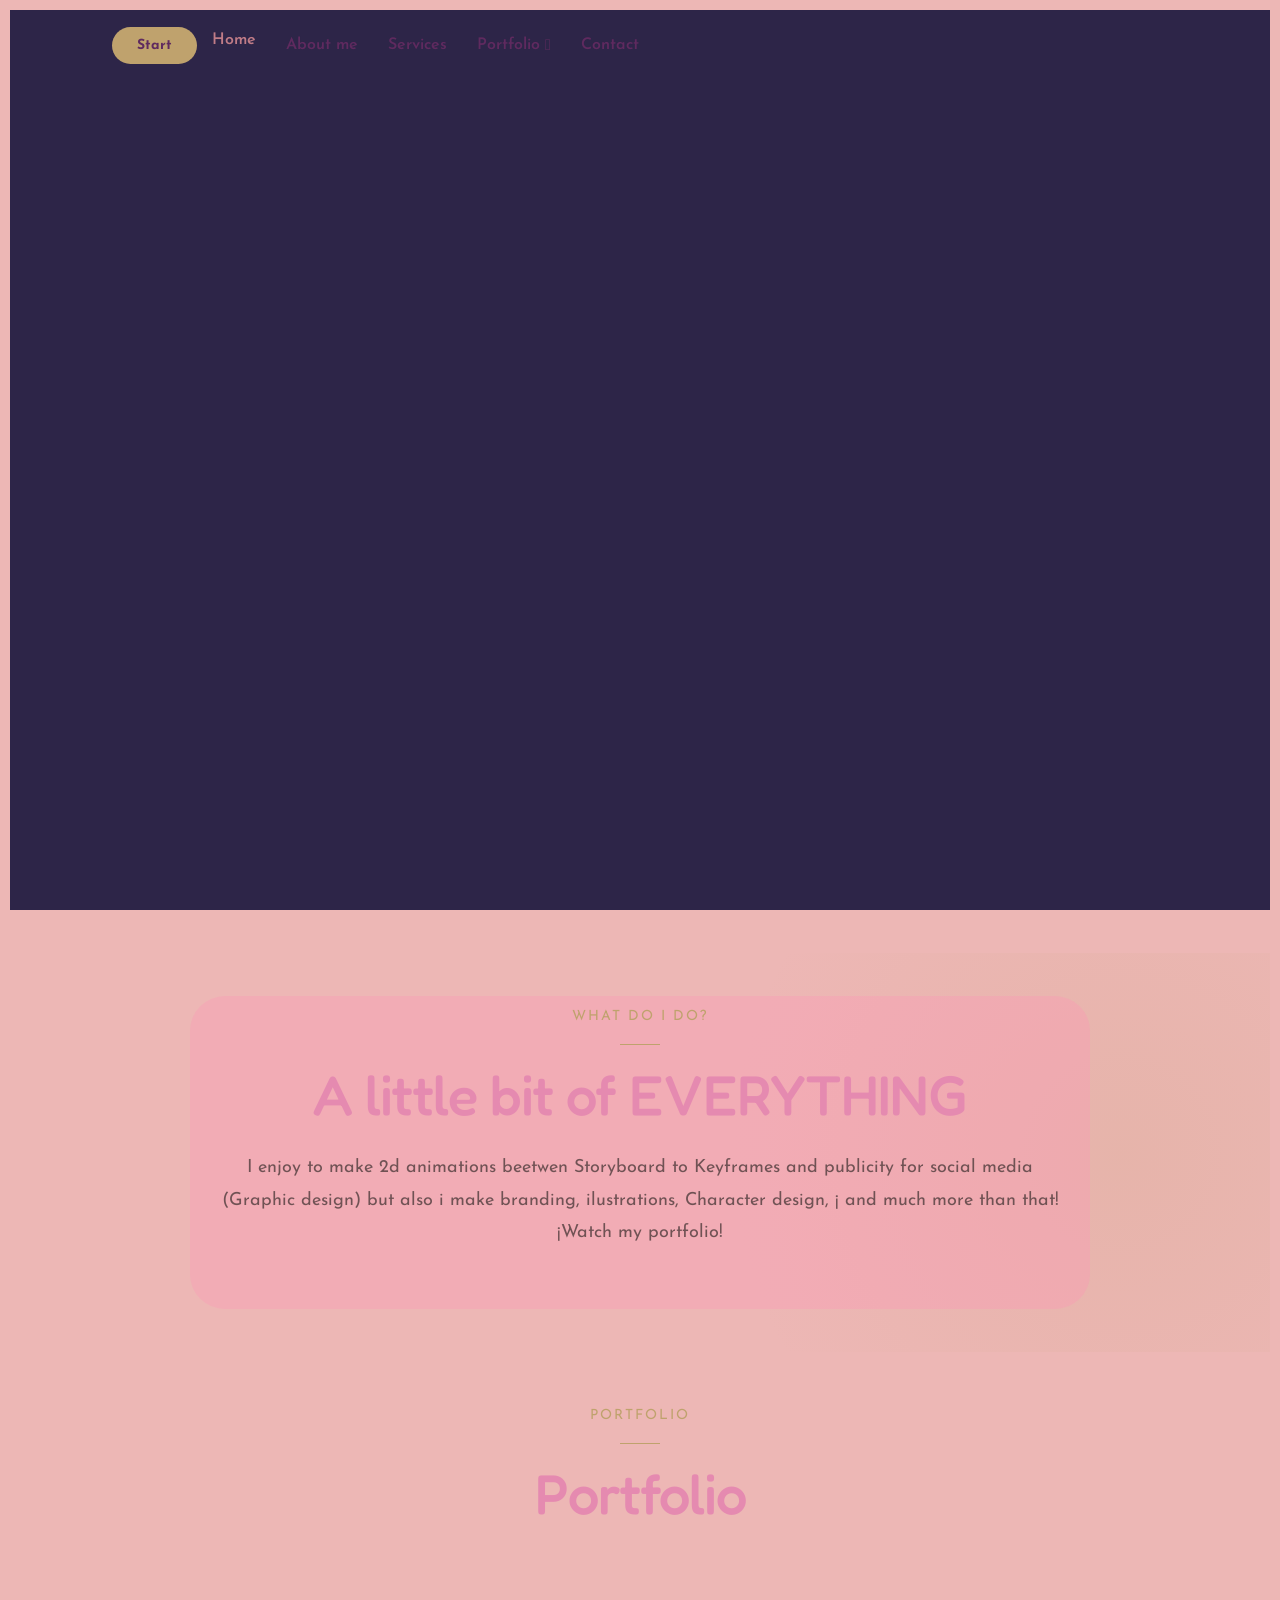
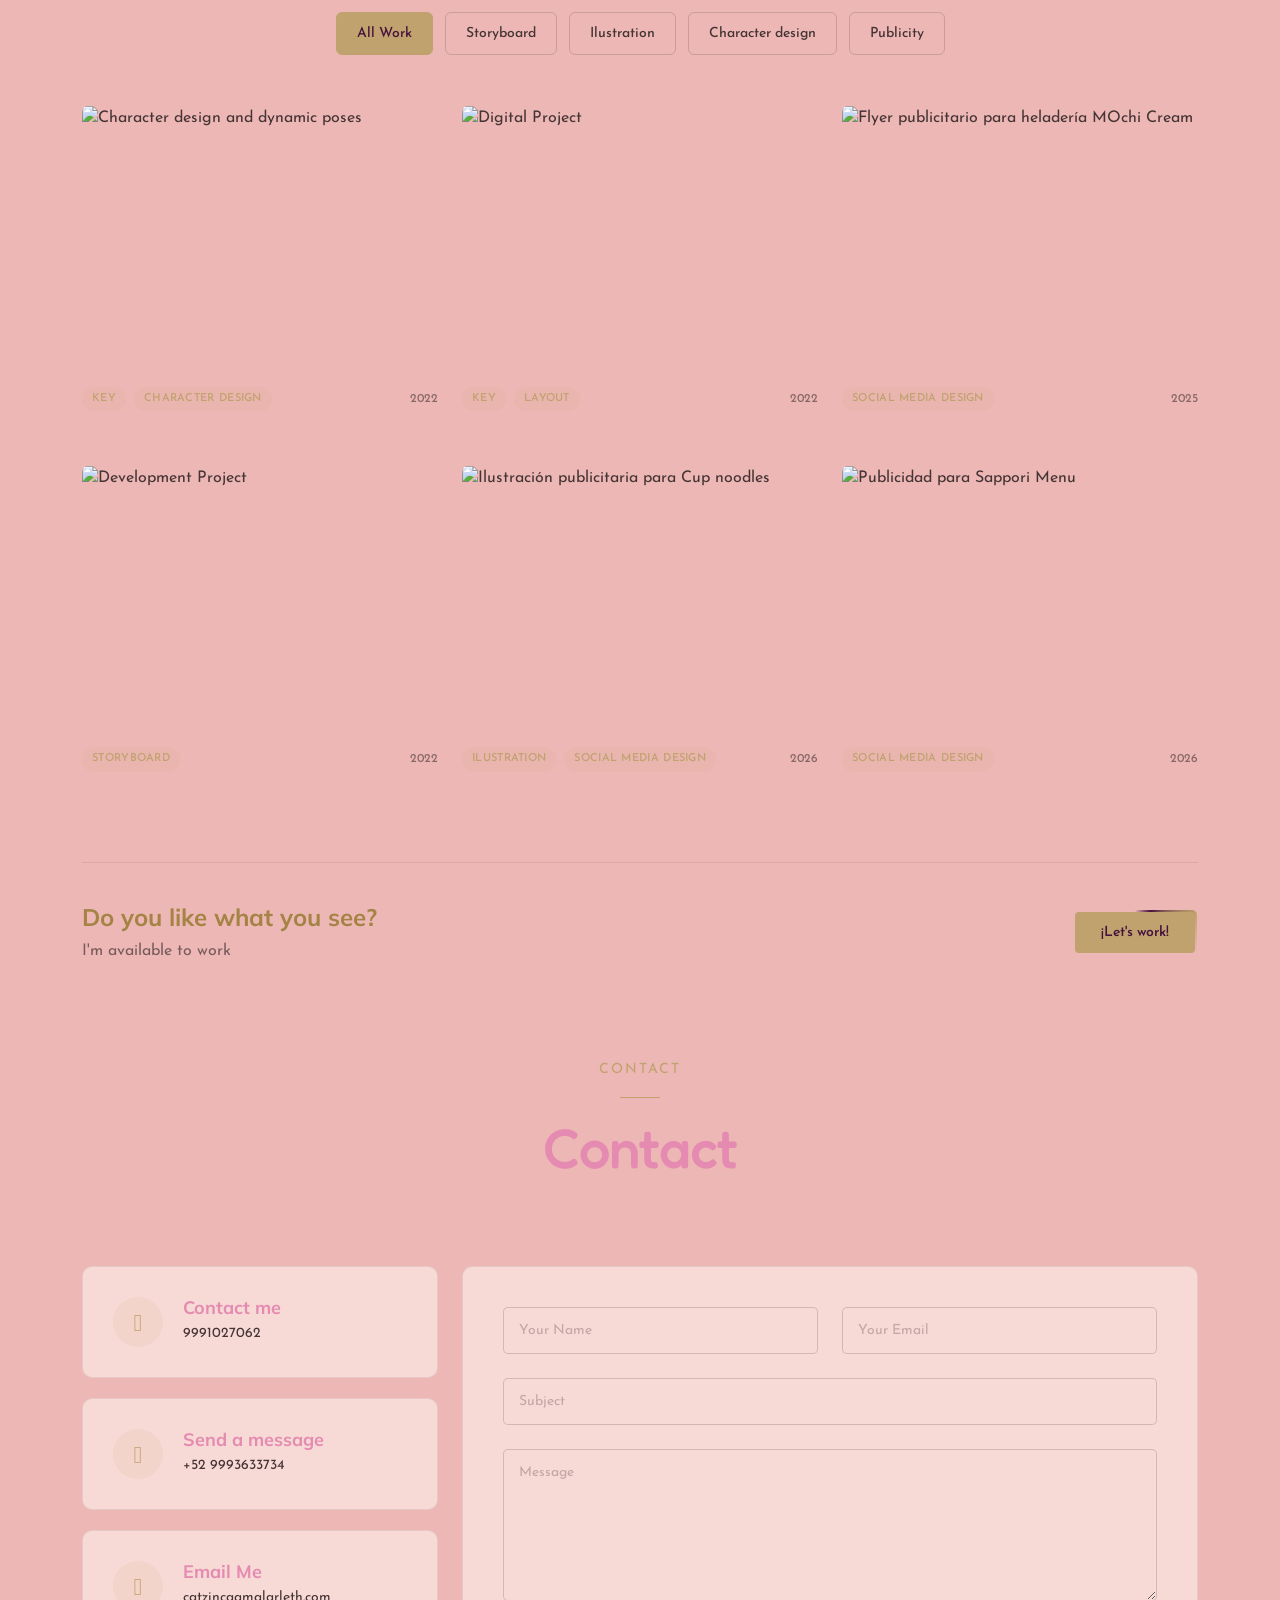
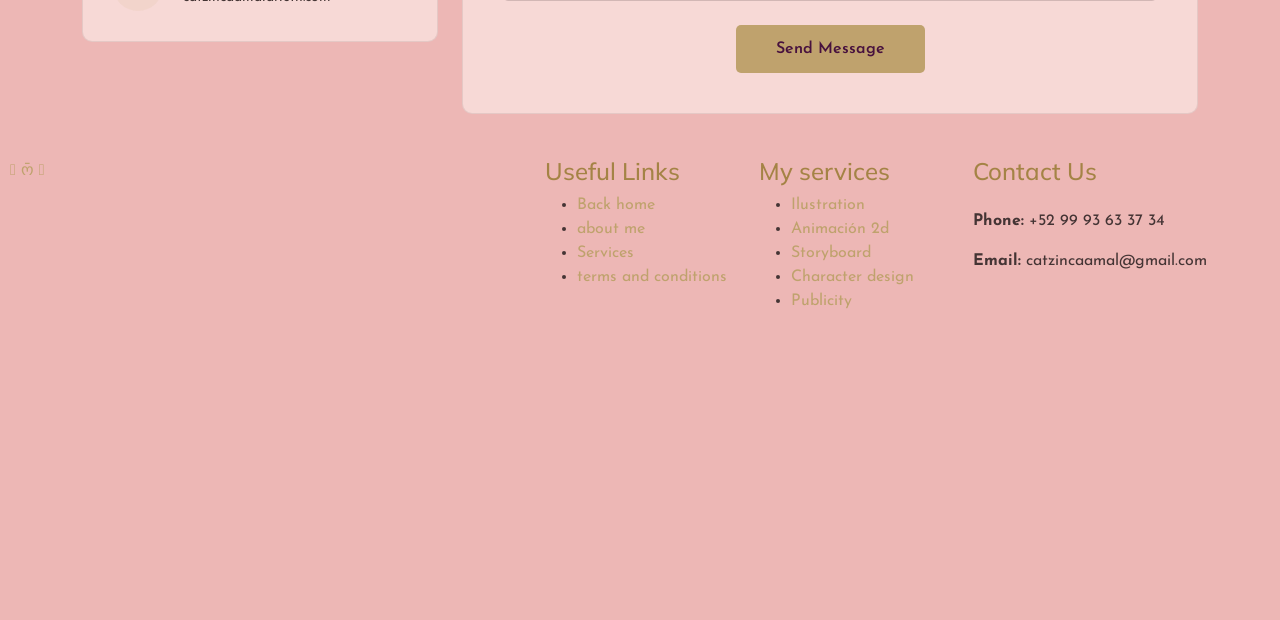
==== index.html @ 1e33623b "Second Page" ====
<!DOCTYPE html>
<html lang="en">

<head>
  <meta charset="utf-8">
  <meta content="width=device-width, initial-scale=1.0" name="viewport">
  <title>Index- Arleth Catzín Portfolio</title>
  <meta name="description" content="">
  <meta name="keywords" content="">

  <!-- Favicons -->
  <link href="assets/img/favicon.png" rel="icon">
  <link href="assets/img/apple-touch-icon.png" rel="apple-touch-icon">

  <!-- Fonts -->
  <link href="https://fonts.googleapis.com" rel="preconnect">
  <link href="https://fonts.gstatic.com" rel="preconnect" crossorigin>
  <link href="https://fonts.googleapis.com/css2?family=Roboto:ital,wght@0,100;0,300;0,400;0,500;0,700;0,900;1,100;1,300;1,400;1,500;1,700;1,900&family=Raleway:ital,wght@0,100;0,200;0,300;0,400;0,500;0,600;0,700;0,800;0,900;1,100;1,200;1,300;1,400;1,500;1,600;1,700;1,800;1,900&family=Mulish:ital,wght@0,200;0,300;0,400;0,500;0,600;0,700;0,800;0,900;1,200;1,300;1,400;1,500;1,600;1,700;1,800;1,900&display=swap" rel="stylesheet">
  
  <link rel="preconnect" href="https://fonts.googleapis.com">
  <link rel="preconnect" href="https://fonts.gstatic.com" crossorigin>
  <link href="https://fonts.googleapis.com/css2?family=Bricolage+Grotesque:opsz,wght@12..96,200..800&family=Fredoka:wght@300..700&family=Josefin+Sans:ital,wght@0,100..700;1,100..700&display=swap" rel="stylesheet">

  <link rel="preconnect" href="https://fonts.googleapis.com">
  <link rel="preconnect" href="https://fonts.gstatic.com" crossorigin>
  <link href="https://fonts.googleapis.com/css2?family=Bricolage+Grotesque:opsz,wght@12..96,200..800&family=Fredoka:wght@300..700&family=Josefin+Sans:ital,wght@0,100..700;1,100..700&display=swap" rel="stylesheet">

  <!-- Vendor CSS Files -->
  <link href="assets/vendor/bootstrap/css/bootstrap.min.css" rel="stylesheet">
  <link href="assets/vendor/bootstrap-icons/bootstrap-icons.css" rel="stylesheet">
  <link href="assets/vendor/aos/aos.css" rel="stylesheet">
  <link href="assets/vendor/glightbox/css/glightbox.min.css" rel="stylesheet">
  <link href="assets/vendor/swiper/swiper-bundle.min.css" rel="stylesheet">

  <!-- Main CSS File -->
  <link href="assets/css/main.css" rel="stylesheet">

</head>

<body class="index-page">

  <header id="header" class="header d-flex align-items-center fixed-top">
    <div class="container-fluid container-xl position-relative d-flex align-items-center">
      <script>
            (function () {
                const flowers = ['🌸'];
                let lastTime = 0;

                document.addEventListener('mousemove', function (e) {
                  const currentTime = Date.now();
                  
                  if (currentTime - lastTime < 40) return;
                  lastTime = currentTime;

                  const flower = document.createElement('span');
                  flower.className = 'trail-flower';

                  flower.textContent = flowers[Math.floor(Math.random() * flowers.length)];

                  flower.style.left = e.clientX + 'px';
                  flower.style.top = e.clientY + 'px';

                  document.body.appendChild(flower);

                  setTimeout(() => {
                    flower.remove();
                  }, 1000);
                });
              })();
            </script>

      <nav id="navmenu" class="navmenu">
        <ul>
          <li><a href="index.html" #hero class="active">Home</a></li>
          <li><a href="#about">About me</a></li>
          <li><a href="service-details.html">Services</a></li>
          <li class="dropdown"><a href="#portfolio">Portfolio <i class="bi bi-chevron-down toggle-dropdown"></i></a>
            <ul>
              <li><a href="Ilustration.html">Ilustration</a></li>
              <li><a href="publicity.html">Publicity</a></li>
              <li><a href="Animation.html">Animation</a></li>
              <li><a href="Storyboard.html">Storyboard</a></li>
              <li><a href="character design.html">Character design</a></li>
            </ul>
          </li>
          <li><a href="#contact">Contact</a></li>
        </ul>
        <i class="mobile-nav-toggle d-xl-none bi bi-list"></i>
      </nav>

      <a class="btn-getstarted" href="index.html">Start</a>

    </div>
  </header>

    <div class="background-color">

<!-- Hero Section con Video Local -->
<section id="hero" class="hero section dark-background">

  <div class="hero-video-container">
    <video autoplay muted playsinline class="hero-video">
      <source src="assets/vid/Logo_animado_prueba.mp4" type="video/mp4">
      Tu navegador no soporta videos HTML5.
    </video>
  </div>

</section><!-- /Hero Section -->

      <main class="main">
      
        <section class=" puntosfondo">
              <!-- About Section -->
        <section id="about" class="about section">

          <!-- Section Title -->
          <div class="caja-deco section-title" data-aos="fade-up">
            <span class="subtitle">what do i do?</span>
            <h2>A little bit of EVERYTHING</h2>
            <p>I enjoy to make 2d animations beetwen Storyboard to Keyframes and publicity for social media (Graphic design) but also i make branding, ilustrations, Character design, ¡ and much more than that!</p>
            <p>¡Watch my portfolio!</p>
          </div><!-- End Section Title -->
        
          </section><!-- /About Section -->

          <!-- Portfolio Section -->
        <section id="portfolio" class="portfolio section">

          <!-- Section Title -->
          <div class="section-title" data-aos="fade-up">
            <span class="subtitle">Portfolio</span>
            <h2>Portfolio</h2>
          </div><!-- End Section Title -->

          <div class="container" data-aos="fade-up" data-aos-delay="100">

            <div class="isotope-layout" data-default-filter="*" data-layout="masonry" data-sort="original-order">
              <ul class="portfolio-filters isotope-filters" data-aos="fade-up" data-aos-delay="200">
                <li data-filter="*" class="filter-active">All Work</li>
                <li data-filter=".filter-storyboard">Storyboard</li>
                <li data-filter=".filter-ilustracion">Ilustration</li>
                <li data-filter=".filter-character">Character design</li>
                <li data-filter=".filter-publicity">Publicity</li>
              </ul>

              <div class="row gy-4 isotope-container" data-aos="fade-up" data-aos-delay="300">
                <div class="col-lg-4 col-md-6 portfolio-item isotope-item filter-character">
                  <div class="portfolio-card">
                    <div class="portfolio-image-container">
                      <img src="assets/img/portfolio/characterDesign/Portfolio-1.png" alt="Character design and dynamic poses" class="img-fluid" loading="lazy">
                      <div class="portfolio-overlay">
                        <div class="portfolio-info">
                          <span class="project-category">Character design</span>
                        </div>
                        <div class="portfolio-actions">
                          <a href="assets/img/portfolio/characterDesign/Portfolio-1.png" class="glightbox portfolio-link">
                            <i class="bi bi-plus-lg"></i>
                          </a>
                          <a href="#" class="portfolio-details">
                            <i class="bi bi-arrow-right"></i>
                          </a>
                        </div>
                      </div>
                    </div>
                    <div class="portfolio-meta">
                      <div class="project-tags">
                        <span class="tag">Key</span>
                        <span class="tag">Character design</span>
                      </div>
                      <div class="project-year">2022</div>
                    </div>
                  </div>
                </div>

                <div class="col-lg-4 col-md-6 portfolio-item isotope-item filter-ilustracion">
                  <div class="portfolio-card">
                    <div class="portfolio-image-container">
                      <img src="assets/img/portfolio/Ilustration/portfolio-2.png" alt="Digital Project" class="Concept art amigas" loading="lazy">
                      <div class="portfolio-overlay">
                        <div class="portfolio-info">
                          <span class="project-category">Ilustration</span>
                        </div>
                        <div class="portfolio-actions">
                          <a href="assets/img/portfolio/Ilustration/portfolio-2.png" class="glightbox portfolio-link">
                            <i class="bi bi-plus-lg"></i>
                          </a>
                          <a href="#" class="portfolio-details">
                            <i class="bi bi-arrow-right"></i>
                          </a>
                        </div>
                      </div>
                    </div>
                    <div class="portfolio-meta">
                      <div class="project-tags">
                        <span class="tag">Key</span>
                        <span class="tag">Layout</span>
                      </div>
                      <div class="project-year">2022</div>
                    </div>
                  </div>
                </div>

                <div class="col-lg-4 col-md-6 portfolio-item isotope-item filter-publicity">
                  <div class="portfolio-card">
                    <div class="portfolio-image-container">
                      <img src="assets/img/portfolio/publicity/Portfolio-3.png" alt="Flyer publicitario para heladería MOchi Cream" class="img-fluid" loading="lazy">
                      <div class="portfolio-overlay">
                        <div class="portfolio-info">
                          <span class="project-category">Graphic Design</span>
                          <h4>Social media publicity</h4>
                        </div>
                        <div class="portfolio-actions">
                          <a href="assets/img/portfolio/publicity/Portfolio-3.png" class="glightbox portfolio-link">
                            <i class="bi bi-plus-lg"></i>
                          </a>
                          <a href="#" class="portfolio-details">
                            <i class="bi bi-arrow-right"></i>
                          </a>
                        </div>
                      </div>
                    </div>
                    <div class="portfolio-meta">
                      <div class="project-tags">
                        <span class="tag">Social media design</span>
                      </div>
                      <div class="project-year">2025</div>
                    </div>
                  </div>
                </div>

                <div class="col-lg-4 col-md-6 portfolio-item isotope-item filter-storyboard">
                  <div class="portfolio-card">
                    <div class="portfolio-image-container">
                      <img src="assets/img/portfolio/Storyboard/Kaizoo/portfolio-4.png" alt="Development Project" class="img-fluid" loading="lazy">
                      <div class="portfolio-overlay">
                        <div class="portfolio-info">
                          <span class="project-category">Storyboard</span>
                        </div>
                        <div class="portfolio-actions">
                          <a href="assets/img/portfolio/Storyboard/Kaizoo/portfolio-4.png" class="glightbox portfolio-link">
                            <i class="bi bi-plus-lg"></i>
                          </a>
                          <a href="#" class="portfolio-details">
                            <i class="bi bi-arrow-right"></i>
                          </a>
                        </div>

                        <div class="d-none">
                          <a href="assets/img/portfolio/Storyboard/Kaizoo/portfolio-4 (1).png" class="glightbox" data-gallery="storyboard-gallery"></a>
                          <a href="assets/img/portfolio/Storyboard/Kaizoo/portfolio-4 (2).png" class="glightbox" data-gallery="storyboard-gallery"></a>
                          <a href="assets/img/portfolio/Storyboard/Kaizoo/portfolio-4(3).png" class="glightbox" data-gallery="storyboard-gallery"></a>
                          <a href="assets/img/portfolio/Storyboard/Kaizoo/portfolio-4(5).png" class="glightbox" data-gallery="storyboard-gallery"></a>
                        </div>
                      </div>
                    </div>
                    <div class="portfolio-meta">
                      <div class="project-tags">
                        <span class="tag">Storyboard</span>
                      </div>
                      <div class="project-year">2022</div>
                    </div>
                  </div>
                </div>

                <div class="col-lg-4 col-md-6 portfolio-item isotope-item filter-publicity">
                  <div class="portfolio-card">
                    <div class="portfolio-image-container">
                      <img src="assets/img/portfolio/publicity/portfolio-5.jpg" alt="Ilustración publicitaria para Cup noodles" class="img-fluid" loading="lazy">
                      <div class="portfolio-overlay">
                        <div class="portfolio-info">
                          <span class="project-category">Graphic design and Ilustration</span>
                          <h4>Social media publicity</h4>
                        </div>
                        <div class="portfolio-actions">
                          <a href="assets/img/portfolio/publicity/portfolio-5.jpg" class="glightbox portfolio-link">
                            <i class="bi bi-plus-lg"></i>
                          </a>
                          <a href="#" class="portfolio-details">
                            <i class="bi bi-arrow-right"></i>
                          </a>
                        </div>
                      </div>
                    </div>
                    <div class="portfolio-meta">
                      <div class="project-tags">
                        <span class="tag">ilustration</span>
                        <span class="tag">social media design</span>
                      </div>
                      <div class="project-year">2026</div>
                    </div>
                  </div>
                </div>

                <div class="col-lg-4 col-md-6 portfolio-item isotope-item filter-publicity">
                  <div class="portfolio-card">
                    <div class="portfolio-image-container">
                      <img src="assets/img/portfolio/publicity/Portfolio-6.png" alt="Publicidad para Sappori Menu" class="img-fluid" loading="lazy">
                      <div class="portfolio-overlay">
                        <div class="portfolio-info">
                          <span class="project-category">Graphic design</span>
                          <h4>Publicity</h4>
                        </div>
                        <div class="portfolio-actions">
                          <a href="assets/img/portfolio/publicity/Portfolio-6.png" class="glightbox portfolio-link">
                            <i class="bi bi-plus-lg"></i>
                          </a>
                          <a href="#" class="portfolio-details">
                            <i class="bi bi-arrow-right"></i>
                          </a>
                        </div>
                      </div>
                    </div>
                    <div class="portfolio-meta">
                      <div class="project-tags">
                        <span class="tag">Social media design</span>
                      </div>
                      <div class="project-year">2026</div>
                    </div>
                  </div>
                </div>
              </div>

            </div>

            <div class="portfolio-bottom" data-aos="fade-up" data-aos-delay="400">
              <div class="row align-items-center">
                <div class="col-lg-8">
                  <h3>Do you like what you see?</h3>
                  <p>I'm available to work</p>
                </div>
                <div class="col-lg-4 text-lg-end">
                  <a href="#contact" class="btn btn-accent">¡Let's work!</a>
                </div>
              </div>
            </div>

          </div>

        </section><!-- /Portfolio Section -->
        <!-- Contact Section -->
    <div class="contact section" id="contact" >

      <!-- Section Title -->
      <div class="container section-title" data-aos="fade-up">
        <span class="subtitle">Contact</span>
        <h2>Contact</h2>
      </div><!-- End Section Title -->

      <div class="container">

        <div class="row gy-4">

          <div class="col-lg-4">
            <div class="info-item">

              <div class="icon-wrapper">
                <i class="bi bi-phone"></i>
              </div>
              <div>
                <h3>Contact me</h3>
                <p>9991027062</p>
              </div>
            </div>

            <div class="info-item">
              <div class="icon-wrapper">
                <i class="bi bi-telephone"></i>
              </div>
              <div>
                <h3>Send a message</h3>
                <p>+52 9993633734</p>
              </div>
            </div>

            <div class="info-item">
              <div class="icon-wrapper">
                <i class="bi bi-envelope"></i>
              </div>
              <div>
                <h3>Email Me</h3>
                <p>catzincaamalarleth.com</p>
              </div>
            </div>

          </div>

           <div class="col-lg-8">
            <form action="https://api.web3forms.com/submit" method="POST" class="php-email-form">
              <input type="hidden" name="access_key" value="4415b2be-2a0f-47b6-a5b7-2d053860f37e">
              <div class="row gy-4">

                <div class="col-md-6">
                  <input type="text" name="name" class="form-control" placeholder="Your Name" required="">
                </div>

                <div class="col-md-6">
                  <input type="email" class="form-control" name="email" placeholder="Your Email" required="">
                </div>

                <div class="col-md-12">
                  <input type="text" class="form-control" name="subject" placeholder="Subject" required="">
                </div>

                <div class="col-md-12">
                  <textarea class="form-control" name="message" rows="6" placeholder="Message" required=""></textarea>
                </div>

                <div class="col-md-12 text-center">
                  <div class="loading">Loading</div>
                  <div class="error-message"></div>
                  <div class="sent-message">Your message has been sent. Thank you!</div>

                  <button type="submit">Send Message</button>
                </div>

              </div>
            </form>
          </div>


        </div>

      </div>

    </div><!-- /Contact Section -->
      <!-- Footer Section -->
        <div class="row gy-4">
          <div class="col-lg-5 col-md-12 footer-about">
            <a href="https://x.com/FrikiCat1" target="_blank"><i class="bi bi-twitter-x"></i></a>
            <a href="https://www.instagram.com/nyatsure/" target="_blank"><i class="bi bi-instagram"></i></a>
            <a href="https://www.linkedin.com/in/arleth-catz%C3%ADn-3a64623a2/"><i class="bi bi-linkedin"></i></a>
          </div>

          <div class="col-lg-2 col-6 footer-links">
            <h4>Useful Links</h4>
            <ul>
              <li><a href="index.html">Back home</a></li>
              <li><a href="index.html#about">about me</a></li>
              <li><a href="service-details.html">Services</a></li>
              <li><a href="terms.html">terms and conditions</a></li>
            </ul>
          </div>

          <div class="col-lg-2 col-6 footer-links">
            <h4>My services</h4>
            <ul>
              <li><a href="Ilustration.html">Ilustration</a></li>
              <li><a href="#">Animación 2d</a></li>
              <li><a href="Storyboard.html">Storyboard</a></li>
              <li><a href="character design.html">Character design</a></li>
              <li><a href="publicity.html">Publicity</a></li>
            </ul>
          </div>

          <div class="col-lg-3 col-md-12 footer-contact text-center text-md-start">
            <h4>Contact Us</h4>
            <p class="mt-4"><strong>Phone:</strong> <span>+52 99 93 63 37 34</span></p>
            <p><strong>Email:</strong> <span>catzincaamal@gmail.com</span></p>
          </div>
        </div>
      </section>
    </div>

  </main>


  <!-- Scroll Top -->
  <a href="#" id="scroll-top" class="scroll-top d-flex align-items-center justify-content-center"><i class="bi bi-arrow-up-short"></i></a>

  <!-- Preloader -->
  <div id="preloader"></div>

  <!-- Vendor JS Files -->
  <script src="assets/vendor/bootstrap/js/bootstrap.bundle.min.js"></script>
  <script src="assets/vendor/aos/aos.js"></script>
  <script src="assets/vendor/typed.js/typed.umd.js"></script>
  <script src="assets/vendor/waypoints/noframework.waypoints.js"></script>
  <script src="assets/vendor/glightbox/js/glightbox.min.js"></script>
  <script src="assets/vendor/imagesloaded/imagesloaded.pkgd.min.js"></script>
  <script src="assets/vendor/isotope-layout/isotope.pkgd.min.js"></script>
  <script src="assets/vendor/swiper/swiper-bundle.min.js"></script>

  <!-- Main JS File -->
  <script src="assets/js/main.js"></script>

</body>

</html>
---- assets/css/main.css ----
@charset "UTF-8";

/*--------------------------------------------------------------
# Font & Color Variables
# Help: https://bootstrapmade.com/color-system/
--------------------------------------------------------------*/
/* Fonts */

@import url('https://fonts.googleapis.com/css2?family=Josefin+Sans:ital,wght@0,100..700;1,100..700&display=swap');
@import url('https://fonts.googleapis.com/css2?family=Fredoka:wght@300..700&family=Josefin+Sans:ital,wght@0,100..700;1,100..700&display=swap');
@import url('https://fonts.googleapis.com/css2?family=Josefin+Sans:ital,wght@0,100..700;1,100..700&display=swap');

:root {
  --font-family: 'Josefin Sans', sans-serif;
  --default-font:  'Fredoka', sans-serif;
  --heading-font: "Mulish",  sans-serif;
  --nav-font: "Raleway",  sans-serif;
}

/* Global Colors - The following color variables are used throughout the website. Updating them here will change the color scheme of the entire website */
:root { 
  --background-color: #edb7b5; /* Background color for the entire website, including individual sections */
  --default-color: #443434;/* Default color used for the majority of the text content across the entire website */
  --htittle-color:#a48345; /* Default color used for the majority of the tittles */
  --heading-color: #e58ab0; /* Color for headings, subheadings and title throughout the website */
  --accent-color: #bfa26d; /* Accent color that represents your brand on the website. It's used for buttons, links, and other elements that need to stand out */
  --surface-color: #f7d9d6; /* The surface color is used as a background of boxed elements within sections, such as cards, icon boxes, or other elements that require a visual separation from the global background. */
  --contrast-color: #47113e; /* Contrast color for text, ensuring readability against backgrounds of accent, heading, or default colors. */
}

/* Nav Menu Colors - The following color variables are used specifically for the navigation menu. They are separate from the global colors to allow for more customization options */
:root {
  --nav-color: #5f2a5f;  /* The default color of the main navmenu links */
  --nav-hover-color: #d4c7fd; /* Applied to main navmenu links when they are hovered over or active */
  --nav-mobile-background-color: #7788c5; /* Used as the background color for mobile navigation menu */
  --nav-dropdown-background-color: #c07c87; /* Used as the background color for dropdown items that appear when hovering over primary navigation items */
  --nav-dropdown-color: #9f5574; /* Used for navigation links of the dropdown items in the navigation menu. */
  --nav-dropdown-hover-color: #08040d; /* Similar to --nav-hover-color, this color is applied to dropdown navigation links when they are hovered over. */
}

/* Color Presets - These classes override global colors when applied to any section or element, providing reuse of the sam color scheme. */

.light-background {
  --background-color: rgba(41, 41, 41, 0.8);
  --surface-color: #484848;
}

.dark-background {
  --background-color: #2d2548;
  --default-color: #ffffff;
  --heading-color: #efc1fe;
  --surface-color: #252525;
  --contrast-color: #ffffff;
}

/* Smooth scroll */
:root {
  scroll-behavior: smooth;
}

.background-color{
  background-color: var(--background-color);
}

.background-color2{/*fondo de previsualización para imágenes*/
  background-color: #000000;
}
.puntosfondo {
  background-image: url('img/Background/Hojalibreta.png');
  background-position: auto;                    
  background-repeat: repeat;                   /* la imagen se repetirá */
  background-size: contain;                         
  height: 2900px;                                  /* ¡Indispensable para que se vea el fondo! */
}
.puntosfondo2 {
  background-image: url('img/Background/Hojalibreta.png');
  background-position: auto;                    
  background-repeat: repeat;                   /* la imagen se repetirá */
  background-size: contain;                         
  height: 1920px;                                  /* ¡Indispensable para que se vea el fondo! */
}

/*--------------------------------------------------------------
# General Styling & Shared Classes
--------------------------------------------------------------*/
body {
  color: var(--default-color);
  font-family: var(--font-family);
  margin:10px;
  background-color: var(--background-color);
}

a {
  color: var(--accent-color);
  text-decoration: none;
  transition: 0.3s;
}

a:hover {
  color: color-mix(in srgb, var(--accent-color), transparent 25%);
  text-decoration: none;
}

h1,
h2,
h3,
h4,
h5,
h6 {
  color: var(--htittle-color);
  font-family: var(--heading-font);
}

/* PHP Email Form Messages
------------------------------*/
.php-email-form .error-message {
  display: none;
  background: #df1529;
  color: #ffffff;
  text-align: left;
  padding: 15px;
  margin-bottom: 24px;
  font-weight: 600;
}

.php-email-form .sent-message {
  display: none;
  color: #ffffff;
  background: #059652;
  text-align: center;
  padding: 15px;
  margin-bottom: 24px;
  font-weight: 600;
}

.php-email-form .loading {
  display: none;
  background: var(--surface-color);
  text-align: center;
  padding: 15px;
  margin-bottom: 24px;
}

.php-email-form .loading:before {
  content: "";
  display: inline-block;
  border-radius: 50%;
  width: 24px;
  height: 24px;
  margin: 0 10px -6px 0;
  border: 3px solid var(--accent-color);
  border-top-color: var(--surface-color);
  animation: php-email-form-loading 1s linear infinite;
}

@keyframes php-email-form-loading {
  0% {
    transform: rotate(0deg);
  }

  100% {
    transform: rotate(360deg);
  }
}

/*caja*/
.caja-deco {
background-color: #ff8eb449;
margin: 0px auto;
overflow: hidden;
padding: 0 20px;
width: fit-content;
height: fit-content;
max-width: 900px;
border-radius: 35px 35px 35px 35px;
 /* Configuración para centrado de texto*/
  align-items: center; 
  
  justify-content: center; 
  
  padding: 0 20px; 
  position:center;
}

.caja-deco2 {
background-color: #ff8eb449;
overflow: hidden;
padding: 0 20px;
width: fit-content;
height: fit-content;
max-width: 900px;
border-radius: 35px 35px 35px 35px;
 /* Configuración para centrado de texto*/
  align-items: center; 
  
  justify-content: center; 
  
  padding: 0 20px; 
  position:center;
}

.trail-flower {
  position: fixed;
  pointer-events: none;
  font-size: 18px;
  z-index: 99999;       
  user-select: none;
  animation: fadeAndRise 1s ease-out forwards; 
}

/* Animación */
@keyframes fadeAndRise {
  0% {
    opacity: 1;
    transform: translate(-50%, -50%) scale(1) rotate(0deg);
  }
  100% {
    opacity: 0;
    transform: translate(-50%, -80%) scale(0.4) rotate(45deg);
  }
}

/*--------------------------------------------------------------
# Global Header
--------------------------------------------------------------*/
.header {
  --heading-color: #ffffff;
  color: var(--default-color);/*texto página*/
  background-color: var(--background-color);/*na menu color*/
  padding: 15px 0;
  transition: all 0.5s;
  z-index: 997;
}

.header .logo {
  line-height: 1;
}

.header .logo img {
  max-height: 36px;
  margin-right: 8px;
}

.header .logo h1 {
  font-size: 30px;
  margin: 0;
  font-weight: 400;
  color: var(--heading-color);
}

@media (max-width: 1920px) {
  .header .logo {
    order: 1;
  }

  .header .btn-getstarted {
    order: 2;
    margin: 0 15px 0 0;
    padding: 6px 15px;
  }

  .header .btn-getstarted,
  .header .btn-getstarted:focus {
    color: var(--nav-color);
    background: var(--accent-color);
    font-size: 14px;
    font-weight: bold;
    padding: 8px 25px;
    margin: 0 0 0 30px;
    border-radius: 50px;
    transition: 0.3s;
  }

  .header .btn-getstarted:hover,
  .header .btn-getstarted:focus:hover {
    color: var(--nav-dropdown-background-color);
    text-shadow: 0 0 10px rgb(248, 254, 226), 0 0 20px rgb(253, 255, 220), 0 0 30px rgb(249, 255, 229);
    z-index: 7; /* Ensure it stays above the rain effect */
    background: color-mix(in srgb, var(--nav-hover-color), transparent 55%);
    transform: translateY(-5px);
    box-shadow: 0 15px 35px rgba(0, 140, 255, 0.3);
  }

  .header .navmenu {
    order: 3;
  }

  .headerpages {
  --heading-color: #ffffff;
  color: var(--default-color);
  background-color: var(--surface-color);/*# Nav menu color*/
  padding: 15px 0;
  transition: all 0.5s;
  z-index: 997;
  }
  .headerpages .btn-getstarted,
  .headerpages .btn-getstarted:focus {
    color: var(--nav-color);
    background: var(--accent-color);
    font-size: 14px;
    font-weight: bold;
    padding: 8px 25px;
    margin: 0 0 0 30px;
    border-radius: 50px;
    transition: 0.3s;
  }

  .headerpages .btn-getstarted:hover,
  .headerpages .btn-getstarted:focus:hover {
    color: var(--contrast-color);
    text-shadow: 0 0 10px rgb(248, 254, 226), 0 0 20px rgb(253, 255, 220), 0 0 30px rgb(249, 255, 229);
    background: color-mix(in srgb, var(--nav-hover-color), transparent 55%);
    transform: translateY(-5px);
    box-shadow: 0 15px 35px rgba(0, 140, 255, 0.3)
  }

  .headerpages .btn-getstarted {
    order: 2;
    margin: 0 15px 0 0;
    padding: 6px 15px;
  }

  .headerpages .navmenu {
    order: 3;
  }
}

.scrolled .header {
  box-shadow: 0 15px 35px rgba(175, 146, 157, 0.3)
}

/* Global Header on Scroll
------------------------------*/
.scrolled .header {
  --background-color: rgba(20, 20, 20, 0.8);
}

/* Index Page Header
------------------------------*/
.index-page .header {
  --background-color: rgba(255, 255, 255, 0);
}

/* Index Page Header on Scroll
------------------------------*/
.index-page.scrolled .header {
  --background-color: rgba(247, 217, 214, 0.8);
}



/* Define la transparencia/color para headerpages al hacer scroll */
.portfolio-details-page.scrolled .headerpages,
.service-details-page.scrolled .headerpages,
.scrolled .headerpages {
  --background-color: rgba(247, 217, 214, 0.8); /* Cambia este valor al RGBA con transparencia*/
}

/*--------------------------------------------------------------
# Navigation Menu
--------------------------------------------------------------*/
/* Navmenu - Desktop */
@media (min-width: 1200px) {
  .navmenu {
    padding: 0;
  }

  .navmenu ul {
    margin: 0;
    padding: 0;
    display: flex;
    list-style: none;
    align-items: center;
  }

  .navmenu li {
    position: relative;
  }

  /*contenedor de opciones en el menú del navegador*/
  .navmenu a,
  .navmenu a:focus {
    color: var(--nav-color);
    padding: 18px 15px;
    font-size: 16px;
    font-family: var(--font-family);
    font-weight: 600;
    display: flex;
    align-items: center;
    justify-content: space-between;
    white-space: nowrap;
    transition: 0.3s;
  }

  .navmenu a i,
  .navmenu a:focus i {
    font-size: 16px;
    line-height: 0;
    margin-left: 5px;
    transition: 0.3s;
  }

  .navmenu li:last-child a {
    padding-right: 0;
  }

  /*Animación de sección en el navegador*/
  .navmenu li:hover>a,
  .navmenu .active,
  .navmenu .active:focus {
    color: var(--nav-dropdown-background-color);
    transform: translateY(-5px);
  }

  .navmenu .dropdown ul {
    margin: 0;
    padding: 10px 0;
    background: #e58ab08e;
    display: block;
    position: absolute;
    visibility: hidden;
    left: 14px;
    top: 130%;
    opacity: 0;
    transition: 0.3s;
    border-radius: 4px;
    z-index: 99;
    box-shadow: 0px 0px 30px rgba(199, 60, 60, 0.818);
  }

  .navmenu .dropdown ul li {
    min-width: 200px;
  }

  .navmenu .dropdown ul a {
    padding: 10px 20px;
    font-size: 15px;
    text-transform: none;
    color: var(--nav-dropdown-color);
  }

  .navmenu .dropdown ul a i {
    font-size: 12px;
  }

  .navmenu .dropdown ul a:hover,
  .navmenu .dropdown ul .active:hover,
  .navmenu .dropdown ul li:hover>a {
    color: var(--nav-dropdown-hover-color);
    box-shadow: 0 15px 35px rgba(255, 174, 222, 0.799);
  }

  .navmenu .dropdown:hover>ul {
    opacity: 1;
    top: 100%;
    visibility: visible;
  }

  .navmenu .dropdown .dropdown ul {
    top: 0;
    left: -90%;
    visibility: hidden;
  }

  .navmenu .dropdown .dropdown:hover>ul {
    opacity: 1;
    top: 0;
    left: -100%;
    visibility: visible;
  }
}

/* Navmenu - Mobile */
@media (max-width: 1199px) {
  .mobile-nav-toggle {
    color: var(--nav-color);
    font-size: 28px;
    line-height: 0;
    margin-right: 10px;
    cursor: pointer;
    transition: color 0.3s;
  }

  .navmenu {
    padding: 0;
    z-index: 9997;
  }

  .navmenu ul {
    display: none;
    list-style: none;
    position: absolute;
    inset: 60px 20px 20px 20px;
    padding: 10px 0;
    margin: 0;
    border-radius: 6px;
    background-color: var(--nav-mobile-background-color);
    overflow-y: auto;
    transition: 0.3s;
    z-index: 9998;
    box-shadow: 0px 0px 30px rgba(0, 0, 0, 0.1);
  }

  .navmenu a,
  .navmenu a:focus {
    color: var(--nav-dropdown-color);
    padding: 10px 20px;
    font-family: var(--nav-font);
    font-size: 17px;
    font-weight: 500;
    display: flex;
    align-items: center;
    justify-content: space-between;
    white-space: nowrap;
    transition: 0.3s;
  }

  .navmenu a i,
  .navmenu a:focus i {
    font-size: 12px;
    line-height: 0;
    margin-left: 5px;
    width: 30px;
    height: 30px;
    display: flex;
    align-items: center;
    justify-content: center;
    border-radius: 50%;
    transition: 0.3s;
    background-color: color-mix(in srgb, var(--accent-color), transparent 90%);
  }

  .navmenu a i:hover,
  .navmenu a:focus i:hover {
    background-color: var(--accent-color);
    color: var(--contrast-color);
  }

  .navmenu a:hover,
  .navmenu .active,
  .navmenu .active:focus {
    color: var(--nav-dropdown-hover-color);
  }

  .navmenu .active i,
  .navmenu .active:focus i {
    background-color: var(--accent-color);
    color: var(--contrast-color);
    transform: rotate(180deg);
  }

  .navmenu .dropdown ul {
    position: static;
    display: none;
    z-index: 99;
    padding: 10px 0;
    margin: 10px 20px;
    background-color: var(--nav-dropdown-background-color);
    border: 1px solid color-mix(in srgb, var(--default-color), transparent 90%);
    box-shadow: none;
    transition: all 0.5s ease-in-out;
  }

  .navmenu .dropdown ul ul {
    background-color: rgba(33, 37, 41, 0.1);
  }

  .navmenu .dropdown>.dropdown-active {
    display: block;
    background-color: rgba(33, 37, 41, 0.03);
  }

  .mobile-nav-active {
    overflow: hidden;
  }

  .mobile-nav-active .mobile-nav-toggle {
    color: #fff;
    position: absolute;
    font-size: 32px;
    top: 15px;
    right: 15px;
    margin-right: 0;
    z-index: 9999;
  }

  .mobile-nav-active .navmenu {
    position: fixed;
    overflow: hidden;
    inset: 0;
    background: rgba(33, 37, 41, 0.8);
    transition: 0.3s;
  }

  .mobile-nav-active .navmenu>ul {
    display: block;
  }
}

/*--------------------------------------------------------------
# Global Footer
--------------------------------------------------------------*/
.footer {
  color: var(--default-color);
  font-size: 14px;
  padding-bottom: 50px;
  position: relative;
}

.footer .footer-top {
  padding-top: 50px;
  border-top: 1px solid color-mix(in srgb, var(--default-color), transparent 90%);
}

.footer .footer-about .logo {
  line-height: 1;
  margin-bottom: 25px;
}

.footer .footer-about .logo img {
  max-height: 40px;
  margin-right: 6px;
}

.footer .footer-about .logo span {
  color: var(--heading-color);
  font-size: 30px;
  font-weight: 700;
  letter-spacing: 1px;
  font-family: var(--heading-font);
}

.footer .footer-about p {
  font-size: 14px;
  font-family: var(--heading-font);
}

.footer .social-links a {
  display: flex;
  align-items: center;
  justify-content: center;
  width: 40px;
  height: 40px;
  border-radius: 50%;
  border: 1px solid color-mix(in srgb, var(--default-color), transparent 50%);
  font-size: 16px;
  color: color-mix(in srgb, var(--default-color), transparent 50%);
  margin-right: 10px;
  transition: 0.3s;
}

.footer .social-links a:hover {
  color: var(--accent-color);
  border-color: var(--accent-color);
}

.footer h4 {
  font-size: 16px;
  font-weight: bold;
  position: relative;
  padding-bottom: 12px;
}

.footer .footer-links {
  margin-bottom: 30px;
}

.footer .footer-links ul {
  list-style: none;
  padding: 0;
  margin: 0;
}

.footer .footer-links ul i {
  padding-right: 2px;
  font-size: 12px;
  line-height: 0;
}

.footer .footer-links ul li {
  padding: 10px 0;
  display: flex;
  align-items: center;
}

.footer .footer-links ul li:first-child {
  padding-top: 0;
}

.footer .footer-links ul a {
  color: color-mix(in srgb, var(--default-color), transparent 20%);
  display: inline-block;
  line-height: 1;
}

.footer .footer-links ul a:hover {
  color: var(--accent-color);
}

.footer .footer-contact p {
  margin-bottom: 5px;
}

.footer .copyright {
  padding-top: 25px;
  padding-bottom: 25px;
}

.footer .copyright p {
  margin-bottom: 0;
}

.footer .credits {
  margin-top: 6px;
  font-size: 13px;
}

/*--------------------------------------------------------------
# Preloader
--------------------------------------------------------------*/
#preloader {
  position: fixed;
  inset: 0;
  z-index: 999999;
  overflow: hidden;
  background: var(--background-color);
  transition: all 0.6s ease-out;
}

#preloader:before {
  content: "";
  position: fixed;
  top: calc(50% - 30px);
  left: calc(50% - 30px);
  border: 6px solid #ffffff;
  border-color: var(--accent-color) transparent var(--accent-color) transparent;
  border-radius: 50%;
  width: 60px;
  height: 60px;
  animation: animate-preloader 1.5s linear infinite;
}

@keyframes animate-preloader {
  0% {
    transform: rotate(0deg);
  }

  100% {
    transform: rotate(360deg);
  }
}

/*--------------------------------------------------------------
# Scroll Top Button
--------------------------------------------------------------*/
.scroll-top {
  position: fixed;
  visibility: hidden;
  opacity: 0;
  right: 15px;
  bottom: 15px;
  z-index: 99999;
  background-color: var(--accent-color);
  width: 40px;
  height: 40px;
  border-radius: 4px;
  transition: all 0.4s;
}

.scroll-top i {
  font-size: 24px;
  color: var(--contrast-color);
  line-height: 0;
}

.scroll-top:hover {
  background-color: color-mix(in srgb, var(--accent-color), transparent 20%);
  color: var(--contrast-color);
}

.scroll-top.active {
  visibility: visible;
  opacity: 1;
}

/*--------------------------------------------------------------
# Disable aos animation delay on mobile devices
--------------------------------------------------------------*/
@media screen and (max-width: 768px) {
  [data-aos-delay] {
    transition-delay: 0 !important;
  }
}

/*--------------------------------------------------------------
# Global Page Titles & Breadcrumbs
--------------------------------------------------------------*/
.page-title {
  color: var(--default-color);
  background-color: var(--background-color);
  padding: 20px 0;
  position: relative;
}

.page-title h1 {
  font-size: 28px;
  font-weight: 700;
  margin: 0;
}

.page-title .breadcrumbs ol {
  display: flex;
  flex-wrap: wrap;
  list-style: none;
  padding: 0 0 10px 0;
  margin: 0;
  font-size: 14px;
  font-weight: 400;
}

.page-title .breadcrumbs ol li+li {
  padding-left: 10px;
}

.page-title .breadcrumbs ol li+li::before {
  content: "/";
  display: inline-block;
  padding-right: 10px;
  color: color-mix(in srgb, var(--default-color), transparent 70%);
}

/*--------------------------------------------------------------
# Global Sections
--------------------------------------------------------------*/
/*configuraciones de fondo*/
section,
.section {
  color: var(--default-color);
  padding: 43px 0;
  scroll-margin-top: 90px;
  overflow: clip;
}

@media (max-width: 1199px) {

  section,
  .section {
    scroll-margin-top: 66px;
  }
}

/*--------------------------------------------------------------
# Global Section Titles
--------------------------------------------------------------*/
.section-title {
  text-align: center;
  padding-bottom: 60px;
  position: relative;
}

.section-title h2 {
  font-family: var(--default-font);
  font-size: 3.5rem;
  font-weight: 600rem;
  line-height: 1.2;
  color: var(--heading-color);
  margin-bottom: 1.5rem;
  letter-spacing: -1px;
}

@media (max-width: 768px) {
  .section-title h2 {
    font-size: 2.5rem;
  }
}

.section-title .subtitle {
  font-family: var(--default-color);
  display: inline-block;
  font-size: 0.875rem;
  font-weight: 400;
  color: var(--accent-color);
  text-transform: uppercase;
  letter-spacing: 2px;
  margin-bottom: 1.5rem;
  padding:10px;
  position: relative;
}

.section-title .subtitle::after {
  content: "";
  position: absolute;
  bottom: -8px;
  left: 50%;
  transform: translateX(-50%);
  width: 40px;
  height: 1px;
  background: var(--accent-color);
}

.section-title p {
  font-size: 1.125rem;
  line-height: 1.8;
  color: color-mix(in srgb, var(--default-color), transparent 25%);
  max-width: 900px;
  margin: 0 auto;
  text-wrap: balance;
}

/*--------------------------------------------------------------
# Hero Section
--------------------------------------------------------------*/
.hero {
  padding-top: 80px;
  min-height: 100vh;
  position: relative;
  display: flex;
  align-items: center;
  justify-content: center;
  overflow: hidden;
  padding-bottom: 80px;
}

.hero img {
  position: absolute;
  inset: 0;
  display: block;
  width: 100%;
  height: 100%;
  object-fit: cover;
  z-index: 1;
}

.hero:before {
  content: "";
  position: absolute;
  inset: 0;
  z-index: 2;
  border-radius: 0;
}

.hero .container {
  position: relative;
  z-index: 3;
}

.hero h2 {
  margin: 0;
  font-size: 48px;
  font-weight: 700;
}

.hero p {
  margin: 10px 0 0 0;
  font-size: 24px;
  color: color-mix(in srgb, var(--default-color), transparent 20%);
}

.hero p span {
  color: var(--accent-color);
  letter-spacing: 1px;
  border-bottom: 2px solid var(--accent-color);
}

.hero .social-links {
  margin-top: 30px;
  display: flex;
  justify-content: center;
  gap: 15px;
}

.hero .social-links a {
  display: flex;
  align-items: center;
  justify-content: center;
  width: 50px;
  height: 50px;
  border-radius: 50%;
  background: color-mix(in srgb, var(--default-color), transparent 92%);
  color: var(--default-color);
  font-size: 20px;
  transition: 0.3s;
}

.hero .social-links a:hover {
  background: var(--accent-color);
  color: var(--contrast-color);
  transform: translateY(-3px);
}

@media (max-width: 768px) {
  .hero h2 {
    font-size: 32px;
  }

  .hero p {
    font-size: 20px;
  }
}

/*--------------------------------------------------------------
# Hero Section Video Background Extension
--------------------------------------------------------------*/
.hero-video-container {
  position: absolute;
  inset: 0;
  width: 100%;
  height: 100%;
  z-index: 1;
  overflow: hidden;
  pointer-events: none;
}

.hero-video-container video.hero-video {
  position: absolute;
  top: 50%;
  left: 50%;
  width: 100%;
  height: 100%;
  transform: translate(-50%, -50%);
  object-fit: cover; /* Muestra el video completo sin recortar nada */
  background-color: var(--background-color); /* Usa el mismo color de fondo de tu web para rellenar los espacios si las proporciones varían */
}
/*--------------------------------------------------------------
# Hero Portfolios Section
--------------------------------------------------------------*/
.hero-portfolio {
  padding-top: 0px;
  width: 40%;  
  max-width: 800px;     /* Ocupará todo el ancho disponible */
  height: auto;
  position: center;
  display: flex;
  align-items: center;
  justify-content: center;
  overflow: hidden;
  padding-bottom: 0px;
}

.hero-portfolio img {
  position: center;
  inset: 0;
  display: block;
  width: 100%;
  height: auto;
  object-fit: contain;
  z-index: 1;
}

.hero-portfolio:before {
  content: "";
  position: absolute;
  inset: 0;
  z-index: 2;
  border-radius: 0;
}

.hero-portfolio .container {
  position: relative;
  z-index: 3;
}

.hero-portfolio h2 {
  margin: 0;
  font-size: 48px;
  font-weight: 700;
}

.hero-portfolio p {
  margin: 10px 0 0 0;
  font-size: 24px;
  color: color-mix(in srgb, var(--default-color), transparent 20%);
}

.hero-portfolio p span {
  color: var(--accent-color);
  letter-spacing: 1px;
  border-bottom: 2px solid var(--accent-color);
}

.hero-portfolio .social-links {
  margin-top: 30px;
  display: flex;
  justify-content: center;
  gap: 15px;
}

.hero-portfolio .social-links a {
  display: flex;
  align-items: center;
  justify-content: center;
  width: 50px;
  height: 50px;
  border-radius: 50%;
  background: color-mix(in srgb, var(--default-color), transparent 92%);
  color: var(--default-color);
  font-size: 20px;
  transition: 0.3s;
}

.hero-portfolio .social-links a:hover {
  background: var(--accent-color);
  color: var(--contrast-color);
  transform: translateY(-3px);
}

@media (max-width: 768px) {
  .hero-portfolio h2 {
    font-size: 32px;
  }

  .hero-portfolio p {
    font-size: 20px;
  }
}

/*--------------------------------------------------------------
# About Section
--------------------------------------------------------------*/
.about {
  overflow: hidden;
  position: relative;
}

.about::before {
  content: "";
  position: absolute;
  top: -50%;
  right: -20%;
  width: 800px;
  height: 800px;
  background: radial-gradient(circle, color-mix(in srgb, var(--accent-color), transparent 85%) 0%, transparent 70%);
  border-radius: 50%;
  z-index: 0;
  pointer-events: none;
}

.about .container {
  position: relative;
  z-index: 1;
}

.about .profile-card {
  background: var(--surface-color);
  border-radius: 24px;
  padding: 40px;
  box-shadow: 0 8px 30px rgba(0, 0, 0, 0.08);
  position: sticky;
  top: 100px;
}

.about .profile-card .profile-header {
  text-align: center;
  padding-bottom: 30px;
  border-bottom: 1px solid color-mix(in srgb, var(--default-color), transparent 90%);
}

.about .profile-card .profile-header .profile-avatar {
  width: 140px;
  height: 140px;
  margin: 0 auto 24px;
  position: relative;
  border-radius: 50%;
  padding: 6px;
  background: linear-gradient(135deg, var(--accent-color), color-mix(in srgb, var(--accent-color), #ff6b9d 50%));
}

.about .profile-card .profile-header .profile-avatar img {
  width: 100%;
  height: 100%;
  object-fit: cover;
  border-radius: 50%;
  border: 4px solid var(--surface-color);
}

.about .profile-card .profile-header .profile-avatar .status-indicator {
  position: absolute;
  bottom: 8px;
  right: 8px;
  width: 24px;
  height: 24px;
  background: #10b981;
  border: 4px solid var(--surface-color);
  border-radius: 50%;
  animation: pulse 2s infinite;
}

.about .profile-card .profile-header h3 {
  font-size: 24px;
  font-weight: 700;
  margin-bottom: 8px;
  color: var(--heading-color);
}

.about .profile-card .profile-header .role {
  display: inline-block;
  font-size: 15px;
  color: var(--accent-color);
  font-weight: 500;
  margin-bottom: 16px;
}

.about .profile-card .profile-header .rating {
  display: flex;
  align-items: center;
  justify-content: center;
  gap: 4px;
  margin-top: 12px;
}

.about .profile-card .profile-header .rating i {
  color: #fbbf24;
  font-size: 16px;
}

.about .profile-card .profile-header .rating span {
  margin-left: 8px;
  font-weight: 600;
  color: var(--default-color);
  font-size: 15px;
}

.about .profile-card .profile-stats {
  display: grid;
  grid-template-columns: repeat(3, 1fr);
  gap: 20px;
  padding: 30px 0;
  border-bottom: 1px solid color-mix(in srgb, var(--default-color), transparent 90%);
}

.about .profile-card .profile-stats .stat-item {
  text-align: center;
}

.about .profile-card .profile-stats .stat-item h4 {
  font-size: 28px;
  font-weight: 700;
  color: var(--accent-color);
  margin-bottom: 6px;
}

.about .profile-card .profile-stats .stat-item p {
  font-size: 13px;
  color: color-mix(in srgb, var(--default-color), transparent 30%);
  text-transform: uppercase;
  letter-spacing: 0.5px;
  margin: 0;
}

.about .profile-card .profile-actions {
  display: flex;
  flex-direction: column;
  gap: 12px;
  padding: 30px 0;
  border-bottom: 1px solid color-mix(in srgb, var(--default-color), transparent 90%);
}

.about .profile-card .profile-actions a {
  display: flex;
  align-items: center;
  justify-content: center;
  gap: 10px;
  padding: 14px 24px;
  border-radius: 12px;
  font-weight: 600;
  font-size: 15px;
  text-decoration: none;
  transition: all 0.3s ease;
}

.about .profile-card .profile-actions a.btn-primary {
  background: var(--accent-color);
  color: var(--contrast-color);
}

.about .profile-card .profile-actions a.btn-primary:hover {
  background: color-mix(in srgb, var(--accent-color), #000 15%);
  transform: translateY(-2px);
  box-shadow: 0 6px 20px rgba(0, 0, 0, 0.15);
}

.about .profile-card .profile-actions a.btn-secondary {
  background: color-mix(in srgb, var(--accent-color), transparent 90%);
  color: var(--accent-color);
}

.about .profile-card .profile-actions a.btn-secondary:hover {
  background: color-mix(in srgb, var(--accent-color), transparent 85%);
}

.about .profile-card .profile-actions a i {
  font-size: 18px;
}

.about .profile-card .social-connect {
  display: flex;
  justify-content: center;
  gap: 12px;
  padding-top: 30px;
}

.about .profile-card .social-connect a {
  width: 44px;
  height: 44px;
  display: flex;
  align-items: center;
  justify-content: center;
  background: color-mix(in srgb, var(--default-color), transparent 94%);
  border-radius: 12px;
  color: var(--default-color);
  font-size: 18px;
  transition: all 0.3s ease;
}

.about .profile-card .social-connect a:hover {
  background: var(--accent-color);
  color: var(--contrast-color);
  transform: translateY(-3px);
}

.about .content-wrapper .bio-section {
  margin-bottom: 50px;
}

.about .content-wrapper .bio-section .section-tag {
  display: inline-block;
  padding: 6px 16px;
  background: color-mix(in srgb, var(--accent-color), transparent 90%);
  color: var(--accent-color);
  border-radius: 20px;
  font-size: 13px;
  font-weight: 600;
  text-transform: uppercase;
  letter-spacing: 0.5px;
  margin-bottom: 16px;
}

.about .content-wrapper .bio-section h2 {
  font-size: 36px;
  font-weight: 700;
  color: var(--heading-color);
  margin-bottom: 24px;
  line-height: 1.2;
}

.about .content-wrapper .bio-section p {
  font-size: 16px;
  line-height: 1.8;
  color: var(--default-color);
  margin-bottom: 16px;
}

.about .content-wrapper .bio-section p:last-child {
  margin-bottom: 0;
}

.about .content-wrapper .details-grid {
  display: grid;
  grid-template-columns: repeat(2, 1fr);
  gap: 24px;
  margin-bottom: 50px;
}

.about .content-wrapper .details-grid .detail-item {
  display: flex;
  align-items: center;
  gap: 16px;
  padding: 24px;
  background: var(--surface-color);
  border-radius: 16px;
  border: 1px solid color-mix(in srgb, var(--default-color), transparent 92%);
  transition: all 0.3s ease;
}

.about .content-wrapper .details-grid .detail-item:hover {
  border-color: var(--accent-color);
  transform: translateY(-3px);
  box-shadow: 0 8px 24px rgba(0, 0, 0, 0.08);
}

.about .content-wrapper .details-grid .detail-item i {
  font-size: 28px;
  color: var(--accent-color);
  flex-shrink: 0;
}

.about .content-wrapper .details-grid .detail-item .detail-content span {
  display: block;
  font-size: 13px;
  color: color-mix(in srgb, var(--default-color), transparent 40%);
  text-transform: uppercase;
  letter-spacing: 0.5px;
  margin-bottom: 4px;
}

.about .content-wrapper .details-grid .detail-item .detail-content strong {
  display: block;
  font-size: 16px;
  color: var(--heading-color);
  font-weight: 600;
}

.about .content-wrapper .skills-showcase .section-tag {
  display: inline-block;
  padding: 6px 16px;
  background: color-mix(in srgb, var(--accent-color), transparent 90%);
  color: var(--accent-color);
  border-radius: 20px;
  font-size: 13px;
  font-weight: 600;
  text-transform: uppercase;
  letter-spacing: 0.5px;
  margin-bottom: 16px;
}

.about .content-wrapper .skills-showcase h3 {
  font-size: 28px;
  font-weight: 700;
  color: var(--heading-color);
  margin-bottom: 32px;
}

.about .content-wrapper .skills-showcase .skills-list .skill-item {
  margin-bottom: 28px;
}

.about .content-wrapper .skills-showcase .skills-list .skill-item .skill-info {
  display: flex;
  justify-content: space-between;
  align-items: center;
  margin-bottom: 10px;
}

.about .content-wrapper .skills-showcase .skills-list .skill-item .skill-info .skill-name {
  font-size: 15px;
  font-weight: 600;
  color: var(--heading-color);
}

.about .content-wrapper .skills-showcase .skills-list .skill-item .skill-info .skill-percent {
  font-size: 15px;
  font-weight: 700;
  color: var(--accent-color);
}

.about .content-wrapper .skills-showcase .skills-list .skill-item .progress {
  height: 10px;
  border-radius: 10px;
  background: color-mix(in srgb, var(--default-color), transparent 94%);
  overflow: hidden;
}

.about .content-wrapper .skills-showcase .skills-list .skill-item .progress .progress-bar {
  width: 0;
  height: 100%;
  background: linear-gradient(90deg, var(--accent-color), color-mix(in srgb, var(--accent-color), #ff6b9d 50%));
  border-radius: 10px;
  transition: width 1.5s cubic-bezier(0.65, 0, 0.35, 1);
  position: relative;
}

.about .content-wrapper .skills-showcase .skills-list .skill-item .progress .progress-bar::after {
  content: "";
  position: absolute;
  top: 0;
  left: 0;
  right: 0;
  bottom: 0;
  background: linear-gradient(90deg, transparent, rgba(255, 255, 255, 0.4), transparent);
  animation: shimmer 2s infinite;
}

@keyframes pulse {

  0%,
  100% {
    opacity: 1;
  }

  50% {
    opacity: 0.6;
  }
}

@keyframes shimmer {
  0% {
    transform: translateX(-100%);
  }

  100% {
    transform: translateX(100%);
  }
}

@media (max-width: 992px) {
  .about .profile-card {
    position: static;
    margin-bottom: 40px;
  }

  .about .content-wrapper .bio-section h2 {
    font-size: 30px;
  }

  .about .content-wrapper .details-grid {
    grid-template-columns: 1fr;
  }

  .about .content-wrapper .skills-showcase h3 {
    font-size: 24px;
  }
}

@media (max-width: 576px) {
  .about .profile-card {
    padding: 30px 20px;
  }

  .about .profile-card .profile-header .profile-avatar {
    width: 120px;
    height: 120px;
  }

  .about .profile-card .profile-stats {
    grid-template-columns: repeat(3, 1fr);
    gap: 16px;
  }

  .about .profile-card .profile-stats .stat-item h4 {
    font-size: 24px;
  }

  .about .content-wrapper .bio-section h2 {
    font-size: 26px;
  }

  .about .content-wrapper .details-grid .detail-item {
    padding: 18px;
  }

  .about .content-wrapper .details-grid .detail-item i {
    font-size: 24px;
  }
}

/*--------------------------------------------------------------
# Services Section
--------------------------------------------------------------*/
.services .service-item {
  background: var(--surface-color);
  border: 2px solid color-mix(in srgb, var(--default-color), transparent 90%);
  border-radius: 16px;
  padding: 35px 25px;
  text-align: center;
  height: 100%;
  transition: all 0.3s ease;
  position: relative;
  overflow: hidden;
}

.services .service-item::before {
  content: "";
  position: absolute;
  top: 0;
  left: 0;
  width: 100%;
  height: 4px;
  background: linear-gradient(90deg, var(--accent-color), color-mix(in srgb, var(--accent-color), transparent 50%));
  transform: scaleX(0);
  transform-origin: left;
  transition: transform 0.3s ease;
}

.services .service-item:hover {
  border-color: var(--accent-color);
  transform: translateY(-5px);
  box-shadow: 0 15px 35px rgba(0, 0, 0, 0.1);
}

.services .service-item:hover::before {
  transform: scaleX(1);
}

.services .service-item:hover .icon-wrapper {
  background: var(--accent-color);
  color: var(--contrast-color);
  transform: rotate(5deg) scale(1.05);
}

.services .service-item:hover .read-more {
  color: var(--accent-color);
}

.services .service-item:hover .read-more i {
  transform: translateX(5px);
}

.services .service-item.featured {
  border-color: var(--accent-color);
  box-shadow: 0 10px 30px rgba(54, 144, 231, 0.15);
}

.services .service-item.featured::before {
  transform: scaleX(1);
}

.services .featured-tag {
  position: absolute;
  top: 15px;
  right: -30px;
  background: var(--accent-color);
  color: var(--contrast-color);
  padding: 5px 35px;
  font-size: 11px;
  font-weight: 700;
  text-transform: uppercase;
  letter-spacing: 1px;
  transform: rotate(45deg);
  box-shadow: 0 3px 10px rgba(54, 144, 231, 0.3);
}

.services .icon-wrapper {
  width: 70px;
  height: 70px;
  margin: 0 auto 20px;
  background: color-mix(in srgb, var(--accent-color), transparent 90%);
  color: var(--accent-color);
  border-radius: 12px;
  display: flex;
  align-items: center;
  justify-content: center;
  transition: all 0.3s ease;
}

.services .icon-wrapper i {
  font-size: 32px;
}

.services h4 {
  font-size: 20px;
  font-weight: 700;
  margin-bottom: 12px;
  color: var(--heading-color);
}

.services p {
  font-size: 14px;
  line-height: 1.6;
  color: color-mix(in srgb, var(--default-color), transparent 25%);
  margin-bottom: 20px;
}

.services .read-more {
  display: inline-flex;
  align-items: center;
  gap: 6px;
  color: var(--heading-color);
  font-weight: 600;
  font-size: 14px;
  text-decoration: none;
  transition: all 0.3s ease;
}

.services .read-more i {
  font-size: 14px;
  transition: transform 0.3s ease;
}

.services .cta-box {
  background: linear-gradient(135deg, var(--accent-color), color-mix(in srgb, var(--accent-color), #667eea 40%));
  border-radius: 20px;
  padding: 45px 50px;
  color: var(--contrast-color);
  position: relative;
  overflow: hidden;
}

.services .cta-box::before {
  content: "";
  position: absolute;
  top: -50%;
  right: -20%;
  width: 400px;
  height: 400px;
  background: color-mix(in srgb, var(--contrast-color), transparent 90%);
  border-radius: 50%;
  z-index: 0;
}

.services .cta-box .row {
  position: relative;
  z-index: 1;
}

.services .cta-box h3 {
  font-size: 26px;
  font-weight: 700;
  margin-bottom: 10px;
  color: var(--contrast-color);
}

.services .cta-box p {
  font-size: 15px;
  margin-bottom: 0;
  color: color-mix(in srgb, var(--contrast-color), transparent 15%);
}

.services .cta-box .cta-btn {
  display: inline-block;
  background: var(--contrast-color);
  color: var(--accent-color);
  padding: 14px 35px;
  border-radius: 50px;
  font-weight: 700;
  font-size: 15px;
  text-decoration: none;
  transition: all 0.3s ease;
  box-shadow: 0 8px 20px rgba(0, 0, 0, 0.15);
}

.services .cta-box .cta-btn:hover {
  transform: translateY(-3px);
  box-shadow: 0 12px 30px rgba(0, 0, 0, 0.25);
  color: var(--accent-color);
}

@media (max-width: 992px) {
  .services .cta-box {
    padding: 35px 30px;
  }

  .services .cta-box h3 {
    font-size: 22px;
    margin-bottom: 8px;
  }

  .services .cta-box p {
    font-size: 14px;
    margin-bottom: 20px;
  }

  .services .cta-box .cta-btn {
    margin-top: 10px;
  }
}

@media (max-width: 768px) {
  .services .service-item {
    padding: 30px 20px;
    margin-bottom: 20px;
  }

  .services .icon-wrapper {
    width: 60px;
    height: 60px;
    margin-bottom: 18px;
  }

  .services .icon-wrapper i {
    font-size: 28px;
  }

  .services h4 {
    font-size: 18px;
  }

  .services p {
    font-size: 13px;
  }

  .services .cta-box {
    padding: 30px 25px;
    text-align: center;
  }

  .services .cta-box::before {
    width: 300px;
    height: 300px;
  }
}

/*--------------------------------------------------------------
# Portfolio Section
--------------------------------------------------------------*/
.portfolio .portfolio-filters {
  display: flex;
  justify-content: center;
  flex-wrap: wrap;
  gap: 12px;
  margin-bottom: 50px;
  padding: 0;
  list-style: none;
}

@media (max-width: 768px) {
  .portfolio .portfolio-filters {
    gap: 8px;
    margin-bottom: 35px;
  }
}

.portfolio .portfolio-filters li {
  padding: 10px 20px;
  font-size: 14px;
  font-weight: 500;
  border-radius: 6px;
  cursor: pointer;
  transition: all 0.3s ease;
  background-color: transparent;
  color: var(--default-color);
  border: 1px solid color-mix(in srgb, var(--default-color), transparent 80%);
}

@media (max-width: 768px) {
  .portfolio .portfolio-filters li {
    padding: 8px 16px;
    font-size: 13px;
  }
}

.portfolio .portfolio-filters li:hover {
  color: var(--accent-color);
  border-color: var(--accent-color);
}

.portfolio .portfolio-filters li.filter-active {
  background-color: var(--accent-color);
  color: var(--contrast-color);
  border-color: var(--accent-color);
}

.portfolio .portfolio-card {
  position: relative;
  margin-bottom: 30px;
}

.portfolio .portfolio-card .portfolio-image-container {
  position: relative;
  overflow: hidden;
  border-radius: 8px;
  aspect-ratio: 4/3;
}

.portfolio .portfolio-card .portfolio-image-container img {
  width: 100%;
  height: 100%;
  object-fit: cover;
  transition: transform 0.5s ease;
}

.portfolio .portfolio-card .portfolio-image-container .portfolio-overlay {
  position: absolute;
  top: 0;
  left: 0;
  right: 0;
  bottom: 0;
  background: linear-gradient(to bottom, transparent 0%, rgba(0, 0, 0, 0.8) 100%);
  opacity: 0;
  transition: opacity 0.3s ease;
  display: flex;
  flex-direction: column;
  justify-content: space-between;
  padding: 25px;
}

.portfolio .portfolio-card .portfolio-image-container .portfolio-overlay .portfolio-info {
  align-self: flex-start;
}

.portfolio .portfolio-card .portfolio-image-container .portfolio-overlay .portfolio-info .project-category {
  display: inline-block;
  font-size: 12px;
  font-weight: 600;
  text-transform: uppercase;
  color: var(--accent-color);
  background-color: rgba(255, 255, 255, 0.9);
  padding: 4px 10px;
  border-radius: 4px;
  margin-bottom: 8px;
  letter-spacing: 0.5px;
}

.portfolio .portfolio-card .portfolio-image-container .portfolio-overlay .portfolio-info h4 {
  color: white;
  font-size: 18px;
  font-weight: 600;
  margin: 0;
  line-height: 1.3;
}

.portfolio .portfolio-card .portfolio-image-container .portfolio-overlay .portfolio-actions {
  display: flex;
  gap: 10px;
  align-self: flex-end;
}

.portfolio .portfolio-card .portfolio-image-container .portfolio-overlay .portfolio-actions a {
  width: 40px;
  height: 40px;
  background-color: rgba(255, 255, 255, 0.9);
  color: var(--accent-color);
  border-radius: 50%;
  display: flex;
  align-items: center;
  justify-content: center;
  font-size: 16px;
  transition: all 0.3s ease;
  text-decoration: none;
}

.portfolio .portfolio-card .portfolio-image-container .portfolio-overlay .portfolio-actions a:hover {
  background-color: var(--accent-color);
  color: var(--contrast-color);
  transform: scale(1.1);
}

.portfolio .portfolio-card .portfolio-meta {
  display: flex;
  justify-content: space-between;
  align-items: center;
  margin-top: 15px;
}

.portfolio .portfolio-card .portfolio-meta .project-tags {
  display: flex;
  gap: 8px;
}

.portfolio .portfolio-card .portfolio-meta .project-tags .tag {
  font-size: 11px;
  font-weight: 500;
  padding: 4px 10px;
  border-radius: 12px;
  background-color: color-mix(in srgb, var(--accent-color), transparent 90%);
  color: var(--accent-color);
  text-transform: uppercase;
  letter-spacing: 0.3px;
}

.portfolio .portfolio-card .portfolio-meta .project-year {
  font-size: 12px;
  font-weight: 500;
  color: color-mix(in srgb, var(--default-color), transparent 40%);
}

.portfolio .portfolio-card:hover .portfolio-image-container img {
  transform: scale(1.05);
}

.portfolio .portfolio-card:hover .portfolio-image-container .portfolio-overlay {
  opacity: 1;
}

.portfolio .portfolio-bottom {
  margin-top: 60px;
  padding-top: 40px;
  border-top: 1px solid color-mix(in srgb, var(--default-color), transparent 90%);
}

.portfolio .portfolio-bottom h3 {
  font-size: 24px;
  font-weight: 700;
  margin-bottom: 8px;
}

.portfolio .portfolio-bottom p {
  font-size: 16px;
  color: color-mix(in srgb, var(--default-color), transparent 30%);
  margin-bottom: 0;
}

/*portfolio secciones*/
/* ==========================================================
   ESTILOS EXCLUSIVOS PARA CARRUSEL DE SECCIONES DE PORTFOLIO
   ========================================================== */

/* Contenedor principal del carrusel en el portfolio */
.portfolio-slider-container {
  width: 100%;
  max-width: 900px;
  margin-left: auto;
  margin-right: auto;
  margin-bottom: 40px;
  
  aspect-ratio: 16 / 10;
  border-radius: 12px;
  overflow: hidden;
  box-shadow: 0 10px 30px rgba(0, 0, 0, 0.1);
  position: relative;

  display: flex;
  align-items: center;
  justify-content: center;
}


.portfolio-slider-container .swiper-slide {
  width: auto;
  height: 100%;
  align-items: center;      /* Centra verticalmente */
  justify-content: center;  /* Centra horizontalmente */
}

/* Configuración de la imagen para que llene todo el espacio */
.portfolio-slider-container img {
  max-width: 100%;   /* Evita que la imagen rebase el ancho de la caja */
  max-height: 100%;  /* Evita que rebase la altura de la caja */
  width: auto;       /* Mantiene su proporción natural horizontal */
  height: auto;      /* Mantiene su proporción natural vertical */
  object-fit: contain;
  object-position: center;
  display: block;
  margin: auto;      /* Asegura el centrado automático en cualquier navegador */
}

/* Modificación de tamaño para las flechas dentro del slider de portfolio */
.portfolio-slider-container .swiper-button-prev,
.portfolio-slider-container .swiper-button-next {
  font-size: 24px;
  transform: scale(1.4);
  color: var(--accent-color);
}

/*contenedor videos*/
.video-modal {
  display: none;
  position: fixed;
  top: 0;
  left: 0;
  width: 100%;
  height: 100%;
  background: rgba(0, 0, 0, 0.85);
  z-index: 9999;
  justify-content: center;
  align-items: center;
}


input[id^="modal-toggle-"]:checked ~ .video-modal {
  display: flex;
}

.modal-content-box {
  position: relative;
  width: 80%;
  max-width: 900px;
}

.modal-close-btn {
  position: absolute;
  top: -40px;
  right: 0;
  color: white;
  font-size: 35px;
  cursor: pointer;
  user-select: none;
}

/* ==========================================================
   BOTÓN CON BORDE ANIMADO GIRATORIO INFINITO
   ========================================================== */
.portfolio .portfolio-bottom .btn-accent {
  position: relative;
  display: inline-block;
  padding: 12px 28px;
  background-color: transparent; 
  color: var(--contrast-color);
  border-radius: 6px;
  font-weight: 600;
  font-size: 14px;
  text-decoration: none;
  overflow: hidden; 
  z-index: 1;
  transition: transform 0.3s ease, box-shadow 0.3s ease;
}

.portfolio .portfolio-bottom .btn-accent::before {
  content: '';
  position: absolute;
  top: -50%;
  left: -50%;
  width: 200%;
  height: 200%;
  background: conic-gradient(
    transparent,
    var(--contrast-color),
    var(--accent-color),
    transparent 30%
  );
  animation: rotateBorder 4s linear infinite;
  z-index: -2;
}

.portfolio .portfolio-bottom .btn-accent::after {
  content: '';
  position: absolute;
  inset: 2px; 
  background-color: var(--accent-color);
  border-radius: 4px;
  z-index: -1;
  transition: background-color 0.3s ease;
}

/* Efectos al pasar el mouse (Hover) */
.portfolio .portfolio-bottom .btn-accent:hover::after {
  background-color: color-mix(in srgb, var(--accent-color), black 10%);
}

.portfolio .portfolio-bottom .btn-accent:hover {
  transform: translateY(-2px);
  box-shadow: 0 5px 15px color-mix(in srgb, var(--accent-color), transparent 60%);
}

/* Definición de la rotación infinita */
@keyframes rotateBorder {
  0% {
    transform: rotate(0deg);
  }
  100% {
    transform: rotate(360deg);
  }
}

@media (max-width: 992px) {
  .portfolio .portfolio-bottom .col-lg-4 {
    text-align: center !important;
    margin-top: 20px;
  }
}

/*--------------------------------------------------------------
# Contact Section
--------------------------------------------------------------*/
.contact .info-item {
  background: var(--surface-color);
  padding: 30px;
  border-radius: 10px;
  border: 1px solid color-mix(in srgb, var(--default-color), transparent 90%);
  margin-bottom: 20px;
  display: flex;
  align-items: flex-start;
  transition: 0.3s;
}

.contact .info-item:hover {
  border-color: var(--accent-color);
  box-shadow: 0 5px 20px color-mix(in srgb, var(--default-color), transparent 90%);
}

.contact .info-item .icon-wrapper {
  width: 50px;
  height: 50px;
  background: color-mix(in srgb, var(--accent-color), transparent 90%);
  border-radius: 50%;
  display: flex;
  align-items: center;
  justify-content: center;
  margin-right: 20px;
  flex-shrink: 0;
  transition: 0.3s;
}

.contact .info-item .icon-wrapper i {
  color: var(--accent-color);
  font-size: 24px;
  transition: 0.3s;
}

.contact .info-item:hover .icon-wrapper {
  background: var(--accent-color);
}

.contact .info-item:hover .icon-wrapper i {
  color: var(--contrast-color);
}

.contact .info-item h3 {
  font-size: 18px;
  font-weight: 700;
  margin-bottom: 5px;
  color: var(--heading-color);
}

.contact .info-item p {
  margin: 0;
  font-size: 14px;
  color: var(--default-color);
}

.contact .php-email-form {
  background: var(--surface-color);
  padding: 40px;
  border-radius: 10px;
  border: 1px solid color-mix(in srgb, var(--default-color), transparent 90%);
}

.contact .php-email-form .form-control {
  color: var(--default-color);
  background-color: var(--surface-color);
  border: 1px solid color-mix(in srgb, var(--default-color), transparent 80%);
  padding: 12px 15px;
  font-size: 14px;
  border-radius: 5px;
  transition: 0.3s;
}

.contact .php-email-form .form-control:focus {
  border-color: var(--accent-color);
  box-shadow: 0 0 0 0.2rem color-mix(in srgb, var(--accent-color), transparent 80%);
}

.contact .php-email-form .form-control::placeholder {
  color: color-mix(in srgb, var(--default-color), transparent 70%);
}

.contact .php-email-form textarea.form-control {
  min-height: 120px;
}

.contact .php-email-form button[type=submit] {
  background: var(--accent-color);
  color: var(--contrast-color);
  border: none;
  padding: 12px 40px;
  font-size: 16px;
  font-weight: 600;
  border-radius: 5px;
  cursor: pointer;
  transition: 0.3s;
}

.contact .php-email-form button[type=submit]:hover {
  background: color-mix(in srgb, var(--accent-color), transparent 20%);
  transform: translateY(-2px);
}

@media (max-width: 768px) {
  .contact .info-item {
    padding: 20px;
  }

  .contact .info-item .icon-wrapper {
    width: 40px;
    height: 40px;
    margin-right: 15px;
  }

  .contact .info-item .icon-wrapper i {
    font-size: 20px;
  }

  .contact .info-item h3 {
    font-size: 16px;
  }

  .contact .php-email-form {
    padding: 30px 20px;
  }
}

/*--------------------------------------------------------------
# Portfolio Details Section
--------------------------------------------------------------*/
.portfolio-details .portfolio-details-slider {
  border-radius: 12px;
  overflow: hidden;
  box-shadow: 0 10px 30px rgba(0, 0, 0, 0.1);
  margin-bottom: 40px;
}

.portfolio-details .portfolio-details-slider img {
  width: 100%;
  height: auto;
  display: block;
}

.portfolio-details .swiper-wrapper {
  height: auto !important;
}

.portfolio-details .swiper-pagination {
  position: relative;
  margin-top: 20px;
  bottom: 0;
}

.portfolio-details .swiper-pagination .swiper-pagination-bullet {
  width: 12px;
  height: 12px;
  background-color: color-mix(in srgb, var(--default-color), transparent 70%);
  opacity: 1;
  transition: all 0.3s;
}

.portfolio-details .swiper-pagination .swiper-pagination-bullet-active {
  background-color: var(--accent-color);
  width: 30px;
  border-radius: 6px;
}

.portfolio-details .portfolio-content h2 {
  font-size: 32px;
  font-weight: 700;
  margin-bottom: 20px;
  color: var(--heading-color);
}

.portfolio-details .portfolio-content .meta-info {
  display: flex;
  flex-wrap: wrap;
  gap: 20px;
  margin-bottom: 30px;
  padding-bottom: 20px;
  border-bottom: 2px solid color-mix(in srgb, var(--default-color), transparent 90%);
}

.portfolio-details .portfolio-content .meta-info span {
  font-size: 14px;
  color: color-mix(in srgb, var(--default-color), transparent 30%);
  display: flex;
  align-items: center;
  gap: 8px;
}

.portfolio-details .portfolio-content .meta-info span i {
  color: var(--accent-color);
  font-size: 16px;
}

.portfolio-details .portfolio-content h3 {
  font-size: 24px;
  font-weight: 700;
  margin-top: 40px;
  margin-bottom: 20px;
  color: var(--heading-color);
}

.portfolio-details .portfolio-content p {
  margin-bottom: 20px;
  line-height: 1.8;
}

.portfolio-details .portfolio-content .highlights-box {
  background: color-mix(in srgb, var(--accent-color), transparent 95%);
  border-left: 4px solid var(--accent-color);
  padding: 30px;
  border-radius: 8px;
  margin: 30px 0;
}

.portfolio-details .portfolio-content .highlights-box h4 {
  font-size: 20px;
  font-weight: 700;
  margin-bottom: 20px;
  color: var(--heading-color);
}

.portfolio-details .portfolio-content .highlights-box ul {
  list-style: none;
  padding: 0;
  margin: 0;
}

.portfolio-details .portfolio-content .highlights-box ul li {
  padding: 10px 0;
  display: flex;
  align-items: center;
  gap: 12px;
  font-size: 15px;
}

.portfolio-details .portfolio-content .highlights-box ul li i {
  color: var(--accent-color);
  font-size: 20px;
  flex-shrink: 0;
}

.portfolio-details .portfolio-content blockquote {
  background: var(--surface-color);
  border-radius: 12px;
  padding: 40px;
  margin: 40px 0;
  box-shadow: 0 5px 20px rgba(0, 0, 0, 0.05);
  position: relative;
}

.portfolio-details .portfolio-content blockquote .quote-icon {
  position: absolute;
  top: 20px;
  left: 20px;
  font-size: 48px;
  color: color-mix(in srgb, var(--accent-color), transparent 80%);
  line-height: 1;
}

.portfolio-details .portfolio-content blockquote p {
  font-size: 18px;
  font-style: italic;
  color: var(--default-color);
  margin-bottom: 25px;
  padding-left: 40px;
  line-height: 1.8;
}

.portfolio-details .portfolio-content blockquote .author {
  display: flex;
  align-items: center;
  gap: 15px;
  padding-left: 40px;
}

.portfolio-details .portfolio-content blockquote .author img {
  width: 60px;
  height: 60px;
  border-radius: 50%;
  object-fit: cover;
  border: 3px solid color-mix(in srgb, var(--accent-color), transparent 80%);
}

.portfolio-details .portfolio-content blockquote .author .author-info h5 {
  font-size: 16px;
  font-weight: 700;
  margin-bottom: 5px;
  color: var(--heading-color);
}

.portfolio-details .portfolio-content blockquote .author .author-info span {
  font-size: 14px;
  color: color-mix(in srgb, var(--default-color), transparent 40%);
}

.portfolio-details .sidebar .info-card,
.portfolio-details .sidebar .share-card,
.portfolio-details .sidebar .tags-card {
  background: var(--surface-color);
  border-radius: 12px;
  padding: 30px;
  margin-bottom: 30px;
  box-shadow: 0 5px 20px rgba(0, 0, 0, 0.05);
}

.portfolio-details .sidebar .info-card h3,
.portfolio-details .sidebar .share-card h3,
.portfolio-details .sidebar .tags-card h3 {
  font-size: 20px;
  font-weight: 700;
  margin-bottom: 25px;
  color: var(--heading-color);
  padding-bottom: 15px;
  border-bottom: 2px solid color-mix(in srgb, var(--accent-color), transparent 80%);
}

.portfolio-details .sidebar .info-card .info-item {
  display: flex;
  justify-content: space-between;
  align-items: flex-start;
  padding: 15px 0;
  border-bottom: 1px solid color-mix(in srgb, var(--default-color), transparent 90%);
}

.portfolio-details .sidebar .info-card .info-item:last-of-type {
  border-bottom: none;
  margin-bottom: 20px;
}

.portfolio-details .sidebar .info-card .info-item .label {
  font-weight: 600;
  font-size: 14px;
  color: var(--heading-color);
  text-transform: uppercase;
  letter-spacing: 0.5px;
}

.portfolio-details .sidebar .info-card .info-item .value {
  font-size: 14px;
  color: color-mix(in srgb, var(--default-color), transparent 20%);
  text-align: right;
  max-width: 60%;
}

.portfolio-details .sidebar .info-card .btn-primary {
  display: inline-flex;
  align-items: center;
  justify-content: center;
  gap: 10px;
  width: 100%;
  padding: 14px 30px;
  background: var(--accent-color);
  color: var(--contrast-color);
  border-radius: 8px;
  font-weight: 600;
  font-size: 15px;
  transition: all 0.3s;
  text-decoration: none;
}

.portfolio-details .sidebar .info-card .btn-primary:hover {
  background: color-mix(in srgb, var(--accent-color), transparent 15%);
  transform: translateY(-2px);
  box-shadow: 0 5px 15px rgba(0, 0, 0, 0.2);
}

.portfolio-details .sidebar .share-card .social-links {
  display: flex;
  gap: 12px;
}

.portfolio-details .sidebar .share-card .social-links a {
  display: flex;
  align-items: center;
  justify-content: center;
  width: 45px;
  height: 45px;
  border-radius: 8px;
  transition: all 0.3s;
  font-size: 18px;
}

.portfolio-details .sidebar .share-card .social-links a.facebook {
  background: color-mix(in srgb, #1877f2, transparent 90%);
  color: #1877f2;
}

.portfolio-details .sidebar .share-card .social-links a.facebook:hover {
  background: #1877f2;
  color: #ffffff;
}

.portfolio-details .sidebar .share-card .social-links a.twitter {
  background: color-mix(in srgb, #1da1f2, transparent 90%);
  color: #1da1f2;
}

.portfolio-details .sidebar .share-card .social-links a.twitter:hover {
  background: #1da1f2;
  color: #ffffff;
}

.portfolio-details .sidebar .share-card .social-links a.linkedin {
  background: color-mix(in srgb, #0077b5, transparent 90%);
  color: #0077b5;
}

.portfolio-details .sidebar .share-card .social-links a.linkedin:hover {
  background: #0077b5;
  color: #ffffff;
}

.portfolio-details .sidebar .share-card .social-links a.pinterest {
  background: color-mix(in srgb, #bd081c, transparent 90%);
  color: #bd081c;
}

.portfolio-details .sidebar .share-card .social-links a.pinterest:hover {
  background: #bd081c;
  color: #ffffff;
}

.portfolio-details .sidebar .tags-card .tags {
  display: flex;
  flex-wrap: wrap;
  gap: 10px;
}

.portfolio-details .sidebar .tags-card .tags a {
  padding: 8px 16px;
  background: color-mix(in srgb, var(--default-color), transparent 95%);
  color: var(--default-color);
  border-radius: 6px;
  font-size: 13px;
  font-weight: 500;
  transition: all 0.3s;
  text-decoration: none;
}

.portfolio-details .sidebar .tags-card .tags a:hover {
  background: var(--accent-color);
  color: var(--contrast-color);
  transform: translateY(-2px);
}

@media (max-width: 991px) {
  .portfolio-details .portfolio-content h2 {
    font-size: 28px;
  }

  .portfolio-details .portfolio-content h3 {
    font-size: 22px;
  }
}

@media (max-width: 767px) {
  .portfolio-details .portfolio-content .meta-info {
    flex-direction: column;
    gap: 10px;
  }

  .portfolio-details .portfolio-content blockquote {
    padding: 30px 20px;
  }

  .portfolio-details .portfolio-content blockquote .quote-icon {
    font-size: 36px;
  }

  .portfolio-details .portfolio-content blockquote p {
    font-size: 16px;
    padding-left: 20px;
  }

  .portfolio-details .portfolio-content blockquote .author {
    padding-left: 20px;
  }

  .portfolio-details .sidebar .info-card .info-item {
    flex-direction: column;
    gap: 8px;
  }

  .portfolio-details .sidebar .info-card .info-item .value {
    max-width: 100%;
    text-align: left;
  }
}

/*--------------------------------------------------------------
# Service Details Section
--------------------------------------------------------------*/
.service-details .sticky-sidebar {
  position: sticky;
  top: 2rem;
}

@media (max-width: 992px) {
  .service-details .sticky-sidebar {
    position: static;
    margin-top: 3rem;
  }
}

.service-details .service-card {
  background: linear-gradient(135deg, var(--surface-color) 0%, color-mix(in srgb, var(--surface-color), var(--accent-color) 3%) 100%);
  border-radius: 16px;
  overflow: hidden;
  box-shadow: 0 8px 32px color-mix(in srgb, var(--default-color), transparent 92%);
  margin-bottom: 2rem;
}

.service-details .service-card .card-header {
  background-color: var(--accent-color);
  color: var(--contrast-color);
  padding: 2.5rem 2rem;
  text-align: center;
}

.service-details .service-card .card-header .service-icon {
  width: 80px;
  height: 80px;
  background-color: color-mix(in srgb, var(--contrast-color), transparent 85%);
  border-radius: 50%;
  display: flex;
  align-items: center;
  justify-content: center;
  margin: 0 auto 1.5rem;
}

.service-details .service-card .card-header .service-icon i {
  font-size: 2.5rem;
  color: var(--contrast-color);
}

.service-details .service-card .card-header h3 {
  font-size: 1.8rem;
  font-weight: 600;
  margin-bottom: 0.5rem;
  color: var(--contrast-color);
}

.service-details .service-card .card-header .service-tagline {
  font-size: 0.95rem;
  opacity: 0.9;
  margin: 0;
}

.service-details .service-card .card-body {
  padding: 2rem;
}

.service-details .service-card .card-body .price-tag {
  text-align: center;
  padding: 1.5rem;
  background-color: color-mix(in srgb, var(--accent-color), transparent 95%);
  border-radius: 12px;
  margin-bottom: 2rem;
}

.service-details .service-card .card-body .price-tag .label {
  display: block;
  font-size: 0.85rem;
  color: color-mix(in srgb, var(--default-color), transparent 40%);
  text-transform: uppercase;
  letter-spacing: 1px;
  margin-bottom: 0.5rem;
}

.service-details .service-card .card-body .price-tag .price {
  display: block;
  font-size: 2.5rem;
  font-weight: 700;
  color: var(--accent-color);
  line-height: 1;
}

.service-details .service-card .card-body .quick-info {
  list-style: none;
  padding: 0;
  margin: 0 0 2rem;
}

.service-details .service-card .card-body .quick-info li {
  display: flex;
  align-items: center;
  gap: 1rem;
  padding: 1rem 0;
  border-bottom: 1px solid color-mix(in srgb, var(--default-color), transparent 92%);
}

.service-details .service-card .card-body .quick-info li:last-child {
  border-bottom: none;
}

.service-details .service-card .card-body .quick-info li i {
  font-size: 1.25rem;
  color: var(--accent-color);
  flex-shrink: 0;
}

.service-details .service-card .card-body .quick-info li span {
  font-size: 0.95rem;
  color: var(--default-color);
}

.service-details .service-card .card-body .cta-buttons {
  display: flex;
  flex-direction: column;
  gap: 1rem;
}

.service-details .service-card .card-body .cta-buttons a {
  text-align: center;
  padding: 1rem;
  border-radius: 8px;
  font-weight: 500;
  text-decoration: none;
  transition: all 0.3s ease;
}

.service-details .service-card .card-body .cta-buttons a.btn-primary {
  background-color: var(--accent-color);
  color: var(--contrast-color);
  box-shadow: 0 4px 12px color-mix(in srgb, var(--accent-color), transparent 60%);
}

.service-details .service-card .card-body .cta-buttons a.btn-primary:hover {
  background-color: color-mix(in srgb, var(--accent-color), black 15%);
  transform: translateY(-2px);
  box-shadow: 0 6px 20px color-mix(in srgb, var(--accent-color), transparent 50%);
}

.service-details .service-card .card-body .cta-buttons a.btn-secondary {
  background-color: transparent;
  color: var(--accent-color);
  border: 2px solid var(--accent-color);
}

.service-details .service-card .card-body .cta-buttons a.btn-secondary:hover {
  background-color: color-mix(in srgb, var(--accent-color), transparent 90%);
}

.service-details .contact-card {
  background-color: var(--surface-color);
  border-radius: 16px;
  padding: 2rem;
  box-shadow: 0 4px 16px color-mix(in srgb, var(--default-color), transparent 94%);
}

.service-details .contact-card h4 {
  font-size: 1.3rem;
  font-weight: 600;
  margin-bottom: 1rem;
}

.service-details .contact-card>p {
  font-size: 0.95rem;
  color: color-mix(in srgb, var(--default-color), transparent 30%);
  margin-bottom: 1.5rem;
  line-height: 1.6;
}

.service-details .contact-card .contact-methods {
  display: flex;
  flex-direction: column;
  gap: 1rem;
}

.service-details .contact-card .contact-methods .contact-item {
  display: flex;
  align-items: center;
  gap: 1rem;
  padding: 1rem;
  background-color: color-mix(in srgb, var(--default-color), transparent 97%);
  border-radius: 8px;
  text-decoration: none;
  color: var(--default-color);
  transition: all 0.3s ease;
}

.service-details .contact-card .contact-methods .contact-item i {
  font-size: 1.25rem;
  color: var(--accent-color);
}

.service-details .contact-card .contact-methods .contact-item span {
  font-size: 0.9rem;
}

.service-details .contact-card .contact-methods .contact-item:hover {
  background-color: color-mix(in srgb, var(--accent-color), transparent 90%);
  transform: translateX(5px);
}

.service-details .service-overview {
  margin-bottom: 3rem;
}

.service-details .service-overview .overview-header {
  margin-bottom: 1.5rem;
}

.service-details .service-overview .overview-header .badge {
  display: inline-block;
  padding: 0.5rem 1rem;
  background-color: color-mix(in srgb, var(--accent-color), transparent 85%);
  color: var(--accent-color);
  border-radius: 20px;
  font-size: 0.85rem;
  font-weight: 600;
  text-transform: uppercase;
  letter-spacing: 0.5px;
  margin-bottom: 1rem;
}

.service-details .service-overview .overview-header h2 {
  font-size: 2.5rem;
  font-weight: 700;
  line-height: 1.2;
  margin-bottom: 0;
}

@media (max-width: 768px) {
  .service-details .service-overview .overview-header h2 {
    font-size: 2rem;
  }
}

.service-details .service-overview .lead-text {
  font-size: 1.15rem;
  line-height: 1.8;
  color: color-mix(in srgb, var(--default-color), transparent 20%);
}

.service-details .service-image-showcase {
  position: relative;
  margin-bottom: 4rem;
  border-radius: 16px;
  overflow: hidden;
}

.service-details .service-image-showcase .main-image {
  width: 100%;
  display: block;
}

.service-details .service-image-showcase .image-overlay {
  position: absolute;
  bottom: 0;
  left: 0;
  right: 0;
  background: linear-gradient(to top, color-mix(in srgb, var(--default-color), transparent 20%), transparent);
  padding: 2rem;
}

.service-details .service-image-showcase .image-overlay .tech-stack {
  display: flex;
  gap: 1rem;
  flex-wrap: wrap;
}

.service-details .service-image-showcase .image-overlay .tech-stack .tech-item {
  padding: 0.5rem 1rem;
  background-color: color-mix(in srgb, var(--accent-color), transparent 10%);
  color: var(--contrast-color);
  border-radius: 6px;
  font-size: 0.85rem;
  font-weight: 500;
  backdrop-filter: blur(10px);
}

.service-details .features-grid {
  margin-bottom: 4rem;
}

.service-details .features-grid .section-heading {
  font-size: 2rem;
  font-weight: 600;
  margin-bottom: 2.5rem;
}

.service-details .features-grid .feature-box {
  background-color: var(--surface-color);
  padding: 2rem;
  border-radius: 12px;
  height: 100%;
  transition: all 0.3s ease;
  border: 1px solid color-mix(in srgb, var(--default-color), transparent 92%);
}

.service-details .features-grid .feature-box:hover {
  transform: translateY(-5px);
  box-shadow: 0 8px 24px color-mix(in srgb, var(--default-color), transparent 90%);
  border-color: color-mix(in srgb, var(--accent-color), transparent 80%);
}

.service-details .features-grid .feature-box:hover .icon-wrapper {
  background-color: var(--accent-color);
  color: var(--contrast-color);
}

.service-details .features-grid .feature-box .icon-wrapper {
  width: 60px;
  height: 60px;
  background-color: color-mix(in srgb, var(--accent-color), transparent 90%);
  color: var(--accent-color);
  border-radius: 12px;
  display: flex;
  align-items: center;
  justify-content: center;
  margin-bottom: 1.5rem;
  transition: all 0.3s ease;
}

.service-details .features-grid .feature-box .icon-wrapper i {
  font-size: 1.75rem;
}

.service-details .features-grid .feature-box h4 {
  font-size: 1.25rem;
  font-weight: 600;
  margin-bottom: 1rem;
}

.service-details .features-grid .feature-box p {
  font-size: 0.95rem;
  line-height: 1.7;
  color: color-mix(in srgb, var(--default-color), transparent 30%);
  margin: 0;
}

.service-details .workflow-section {
  margin-bottom: 4rem;
}

.service-details .workflow-section .section-heading {
  font-size: 2rem;
  font-weight: 600;
  margin-bottom: 3rem;
}

.service-details .workflow-section .timeline {
  position: relative;
  padding-left: 4rem;
}

.service-details .workflow-section .timeline::before {
  content: "";
  position: absolute;
  left: 1.5rem;
  top: 0;
  bottom: 0;
  width: 2px;
  background: linear-gradient(to bottom, var(--accent-color), color-mix(in srgb, var(--accent-color), transparent 80%));
}

.service-details .workflow-section .timeline .timeline-item {
  position: relative;
  margin-bottom: 3rem;
}

.service-details .workflow-section .timeline .timeline-item:last-child {
  margin-bottom: 0;
}

.service-details .workflow-section .timeline .timeline-item .timeline-marker {
  position: absolute;
  left: -4rem;
  top: 0;
  width: 3rem;
  height: 3rem;
  background-color: var(--accent-color);
  color: var(--contrast-color);
  border-radius: 50%;
  display: flex;
  align-items: center;
  justify-content: center;
  font-weight: 700;
  font-size: 1.1rem;
  box-shadow: 0 0 0 8px var(--background-color);
}

.service-details .workflow-section .timeline .timeline-item .timeline-content {
  background-color: var(--surface-color);
  padding: 2rem;
  border-radius: 12px;
  border-left: 3px solid var(--accent-color);
}

.service-details .workflow-section .timeline .timeline-item .timeline-content h4 {
  font-size: 1.3rem;
  font-weight: 600;
  margin-bottom: 1rem;
}

.service-details .workflow-section .timeline .timeline-item .timeline-content p {
  font-size: 0.95rem;
  line-height: 1.7;
  color: color-mix(in srgb, var(--default-color), transparent 30%);
  margin-bottom: 1rem;
}

.service-details .workflow-section .timeline .timeline-item .timeline-content .duration {
  display: inline-block;
  padding: 0.4rem 1rem;
  background-color: color-mix(in srgb, var(--accent-color), transparent 90%);
  color: var(--accent-color);
  border-radius: 20px;
  font-size: 0.85rem;
  font-weight: 600;
}

@media (max-width: 768px) {
  .service-details .workflow-section .timeline {
    padding-left: 3rem;
  }

  .service-details .workflow-section .timeline::before {
    left: 1rem;
  }

  .service-details .workflow-section .timeline .timeline-item .timeline-marker {
    left: -2.5rem;
    width: 2.5rem;
    height: 2.5rem;
    font-size: 1rem;
  }
}

.service-details .testimonial-section {
  margin-bottom: 4rem;
}

.service-details .testimonial-section .testimonial-card {
  background: linear-gradient(135deg, var(--surface-color) 0%, color-mix(in srgb, var(--surface-color), var(--accent-color) 3%) 100%);
  padding: 3rem;
  border-radius: 16px;
  box-shadow: 0 8px 32px color-mix(in srgb, var(--default-color), transparent 92%);
}

.service-details .testimonial-section .testimonial-card .stars {
  margin-bottom: 1.5rem;
}

.service-details .testimonial-section .testimonial-card .stars i {
  color: #ffc107;
  font-size: 1.25rem;
  margin-right: 0.25rem;
}

.service-details .testimonial-section .testimonial-card blockquote {
  font-size: 1.15rem;
  line-height: 1.8;
  font-style: italic;
  color: var(--default-color);
  margin-bottom: 2rem;
  position: relative;
  padding-left: 2rem;
}

.service-details .testimonial-section .testimonial-card blockquote::before {
  content: "“";
  position: absolute;
  left: 0;
  top: -10px;
  font-size: 4rem;
  color: var(--accent-color);
  opacity: 0.3;
  line-height: 1;
}

.service-details .testimonial-section .testimonial-card .client-info {
  display: flex;
  align-items: center;
  gap: 1.5rem;
}

.service-details .testimonial-section .testimonial-card .client-info .client-avatar {
  width: 70px;
  height: 70px;
  border-radius: 50%;
  object-fit: cover;
  border: 3px solid var(--accent-color);
}

.service-details .testimonial-section .testimonial-card .client-info .client-details h5 {
  font-size: 1.1rem;
  font-weight: 600;
  margin-bottom: 0.25rem;
}

.service-details .testimonial-section .testimonial-card .client-info .client-details p {
  font-size: 0.9rem;
  color: color-mix(in srgb, var(--default-color), transparent 40%);
  margin: 0;
}

.service-details .tech-details .section-heading {
  font-size: 2rem;
  font-weight: 600;
  margin-bottom: 2.5rem;
}

.service-details .tech-details .tech-categories {
  display: grid;
  gap: 2rem;
}

.service-details .tech-details .tech-categories .tech-category h5 {
  font-size: 1.1rem;
  font-weight: 600;
  margin-bottom: 1rem;
  color: var(--heading-color);
}

.service-details .tech-details .tech-categories .tech-category .tech-tags {
  display: flex;
  flex-wrap: wrap;
  gap: 0.75rem;
}

.service-details .tech-details .tech-categories .tech-category .tech-tags span {
  padding: 0.6rem 1.25rem;
  background-color: var(--surface-color);
  color: var(--default-color);
  border-radius: 8px;
  font-size: 0.9rem;
  font-weight: 500;
  border: 1px solid color-mix(in srgb, var(--default-color), transparent 90%);
  transition: all 0.3s ease;
}

.service-details .tech-details .tech-categories .tech-category .tech-tags span:hover {
  background-color: var(--accent-color);
  color: var(--contrast-color);
  border-color: var(--accent-color);
  transform: translateY(-2px);
}

/*--------------------------------------------------------------
# Terms Of Service Section
--------------------------------------------------------------*/
.terms-of-service .tos-header {
  margin-bottom: 60px;
}

.terms-of-service .tos-header .last-updated {
  display: inline-block;
  padding: 8px 20px;
  background-color: color-mix(in srgb, var(--accent-color), transparent 90%);
  border-radius: 30px;
  color: var(--accent-color);
  font-size: 0.95rem;
  margin-bottom: 20px;
}

.terms-of-service .tos-header h2 {
  font-size: 2.5rem;
  margin-bottom: 15px;
}

.terms-of-service .tos-header p {
  color: color-mix(in srgb, var(--default-color), transparent 30%);
  font-size: 1.1rem;
  max-width: 700px;
  margin: 0 auto;
}

.terms-of-service .tos-content .content-section {
  margin-bottom: 50px;
  scroll-margin-top: 100px;
}

.terms-of-service .tos-content .content-section:last-child {
  margin-bottom: 0;
}

.terms-of-service .tos-content .content-section h3 {
  font-size: 1.8rem;
  margin-bottom: 20px;
  color: var(--heading-color);
}

.terms-of-service .tos-content .content-section p {
  color: color-mix(in srgb, var(--default-color), transparent 20%);
  line-height: 1.7;
  margin-bottom: 20px;
}

.terms-of-service .tos-content .content-section p:last-child {
  margin-bottom: 0;
}

.terms-of-service .tos-content .content-section .info-box {
  display: flex;
  align-items: flex-start;
  gap: 15px;
  padding: 20px;
  background-color: color-mix(in srgb, var(--accent-color), transparent 95%);
  border-radius: 15px;
  margin-top: 20px;
}

.terms-of-service .tos-content .content-section .info-box i {
  font-size: 1.5rem;
  color: var(--accent-color);
  flex-shrink: 0;
}

.terms-of-service .tos-content .content-section .info-box p {
  margin: 0;
  font-size: 0.95rem;
}

.terms-of-service .tos-content .content-section .list-items {
  list-style: none;
  padding: 0;
  margin: 20px 0;
}

.terms-of-service .tos-content .content-section .list-items li {
  position: relative;
  padding-left: 25px;
  margin-bottom: 12px;
  color: color-mix(in srgb, var(--default-color), transparent 20%);
}

.terms-of-service .tos-content .content-section .list-items li:last-child {
  margin-bottom: 0;
}

.terms-of-service .tos-content .content-section .list-items li::before {
  content: "";
  position: absolute;
  left: 0;
  top: 10px;
  width: 6px;
  height: 6px;
  border-radius: 50%;
  background-color: var(--accent-color);
}

.terms-of-service .tos-content .content-section .alert-box {
  display: flex;
  gap: 20px;
  padding: 25px;
  background-color: var(--surface-color);
  border-radius: 15px;
  border-left: 4px solid var(--accent-color);
  margin-top: 20px;
}

.terms-of-service .tos-content .content-section .alert-box i {
  font-size: 2rem;
  color: var(--accent-color);
  flex-shrink: 0;
}

.terms-of-service .tos-content .content-section .alert-box .alert-content h5 {
  font-size: 1.1rem;
  margin-bottom: 8px;
}

.terms-of-service .tos-content .content-section .alert-box .alert-content p {
  margin: 0;
  font-size: 0.95rem;
}

.terms-of-service .tos-content .content-section .prohibited-list {
  display: grid;
  grid-template-columns: repeat(2, 1fr);
  gap: 20px;
  margin-top: 20px;
}

@media (max-width: 576px) {
  .terms-of-service .tos-content .content-section .prohibited-list {
    grid-template-columns: 1fr;
  }
}

.terms-of-service .tos-content .content-section .prohibited-list .prohibited-item {
  display: flex;
  align-items: center;
  gap: 12px;
  padding: 15px;
  background-color: var(--surface-color);
  border-radius: 12px;
}

.terms-of-service .tos-content .content-section .prohibited-list .prohibited-item i {
  color: #5e5031;
  font-size: 1.2rem;
}

.terms-of-service .tos-content .content-section .prohibited-list .prohibited-item span {
  font-size: 0.95rem;
  color: color-mix(in srgb, var(--default-color), transparent 20%);
}

.terms-of-service .tos-content .content-section .disclaimer-box {
  background-color: var(--surface-color);
  padding: 25px;
  border-radius: 15px;
  margin-top: 20px;
}

.terms-of-service .tos-content .content-section .disclaimer-box p {
  margin-bottom: 15px;
  font-weight: 500;
}

.terms-of-service .tos-content .content-section .disclaimer-box ul {
  list-style: none;
  padding: 0;
  margin: 0;
}

.terms-of-service .tos-content .content-section .disclaimer-box ul li {
  position: relative;
  padding-left: 25px;
  margin-bottom: 12px;
  color: color-mix(in srgb, var(--default-color), transparent 20%);
  font-size: 0.95rem;
}

.terms-of-service .tos-content .content-section .disclaimer-box ul li:last-child {
  margin-bottom: 0;
}

.terms-of-service .tos-content .content-section .disclaimer-box ul li::before {
  content: "•";
  position: absolute;
  left: 8px;
  color: var(--accent-color);
}

.terms-of-service .tos-content .content-section .notice-box {
  display: flex;
  align-items: center;
  gap: 15px;
  padding: 20px;
  background-color: color-mix(in srgb, var(--accent-color), transparent 95%);
  border-radius: 15px;
  margin-top: 20px;
}

.terms-of-service .tos-content .content-section .notice-box i {
  font-size: 1.5rem;
  color: var(--accent-color);
  flex-shrink: 0;
}

.terms-of-service .tos-content .content-section .notice-box p {
  margin: 0;
  font-size: 0.95rem;
}

.terms-of-service .tos-contact {
  margin-top: 60px;
}

.terms-of-service .tos-contact .contact-box {
  background: linear-gradient(135deg, color-mix(in srgb, var(--accent-color), transparent 95%) 0%, color-mix(in srgb, var(--accent-color), transparent 98%) 100%);
  border-radius: 20px;
  padding: 40px;
  display: flex;
  align-items: center;
  gap: 30px;
}

@media (max-width: 576px) {
  .terms-of-service .tos-contact .contact-box {
    flex-direction: column;
    text-align: center;
  }
}

.terms-of-service .tos-contact .contact-box .contact-icon {
  width: 60px;
  height: 60px;
  background-color: var(--accent-color);
  border-radius: 15px;
  display: flex;
  align-items: center;
  justify-content: center;
  flex-shrink: 0;
}

.terms-of-service .tos-contact .contact-box .contact-icon i {
  font-size: 1.8rem;
  color: var(--contrast-color);
}

.terms-of-service .tos-contact .contact-box .contact-content {
  flex: 1;
}

.terms-of-service .tos-contact .contact-box .contact-content h4 {
  font-size: 1.4rem;
  margin-bottom: 8px;
}

.terms-of-service .tos-contact .contact-box .contact-content p {
  color: color-mix(in srgb, var(--default-color), transparent 30%);
  margin-bottom: 15px;
}

.terms-of-service .tos-contact .contact-box .contact-content .contact-link {
  display: inline-flex;
  align-items: center;
  gap: 8px;
  padding: 12px 25px;
  background-color: var(--accent-color);
  color: var(--contrast-color);
  border-radius: 30px;
  text-decoration: none;
  font-weight: 500;
  transition: all 0.3s;
}

.terms-of-service .tos-contact .contact-box .contact-content .contact-link:hover {
  transform: translateY(-2px);
  box-shadow: 0 5px 15px rgba(0, 0, 0, 0.1);
}

@media print {
  .terms-of-service .tos-contact {
    display: none;
  }

  .terms-of-service .content-section {
    page-break-inside: avoid;
  }
}

/*--------------------------------------------------------------
# Privacy Section
--------------------------------------------------------------*/
.privacy {
  padding: 80px 0;
  background-color: color-mix(in srgb, var(--background-color), var(--default-color) 2%);
}

.privacy .row {
  position: relative;
}

.privacy .policy-sidebar {
  position: sticky;
  top: 100px;
  background-color: var(--surface-color);
  border-radius: 12px;
  padding: 30px;
  box-shadow: 0 4px 20px rgba(0, 0, 0, 0.05);
}

.privacy .policy-sidebar h3 {
  font-size: 1rem;
  font-weight: 700;
  text-transform: uppercase;
  letter-spacing: 1px;
  color: var(--heading-color);
  margin-bottom: 20px;
}

.privacy .policy-sidebar .policy-nav {
  display: flex;
  flex-direction: column;
  gap: 5px;
}

.privacy .policy-sidebar .policy-nav .nav-link {
  padding: 12px 15px;
  border-radius: 8px;
  color: var(--default-color);
  font-size: 0.95rem;
  transition: all 0.3s;
  border-left: 3px solid transparent;
}

.privacy .policy-sidebar .policy-nav .nav-link:hover {
  background-color: color-mix(in srgb, var(--accent-color), transparent 90%);
  color: var(--accent-color);
  border-left-color: var(--accent-color);
  padding-left: 20px;
}

.privacy .policy-sidebar .policy-nav .nav-link.active {
  background-color: color-mix(in srgb, var(--accent-color), transparent 85%);
  color: var(--accent-color);
  font-weight: 600;
  border-left-color: var(--accent-color);
}

.privacy .policy-main {
  background-color: var(--surface-color);
  border-radius: 12px;
  padding: 50px;
  box-shadow: 0 4px 20px rgba(0, 0, 0, 0.05);
}

.privacy .policy-hero {
  margin-bottom: 60px;
}

.privacy .policy-hero .badge {
  display: inline-block;
  background-color: color-mix(in srgb, var(--accent-color), transparent 85%);
  color: var(--accent-color);
  padding: 8px 20px;
  border-radius: 50px;
  font-size: 0.85rem;
  font-weight: 600;
  margin-bottom: 25px;
  text-transform: uppercase;
  letter-spacing: 0.5px;
}

.privacy .policy-hero h1 {
  font-size: 3rem;
  color: var(--heading-color);
  margin-bottom: 20px;
  font-weight: 800;
  line-height: 1.2;
}

.privacy .policy-hero .lead {
  font-size: 1.25rem;
  color: color-mix(in srgb, var(--default-color), transparent 30%);
  line-height: 1.7;
  max-width: 700px;
}

.privacy .policy-section {
  margin-bottom: 60px;
  position: relative;
  padding-left: 80px;
}

.privacy .policy-section:last-child {
  margin-bottom: 0;
}

.privacy .policy-section .section-number {
  position: absolute;
  left: 0;
  top: 0;
  width: 60px;
  height: 60px;
  border-radius: 12px;
  background: linear-gradient(135deg, var(--accent-color), color-mix(in srgb, var(--accent-color), #000 20%));
  color: var(--contrast-color);
  display: flex;
  align-items: center;
  justify-content: center;
  font-size: 1.5rem;
  font-weight: 800;
  box-shadow: 0 6px 20px rgba(0, 0, 0, 0.15);
}

.privacy .policy-section h2 {
  font-size: 2rem;
  color: var(--heading-color);
  margin-bottom: 20px;
  font-weight: 700;
}

.privacy .policy-section h3 {
  font-size: 1.4rem;
  color: var(--heading-color);
  margin: 30px 0 15px;
  font-weight: 600;
}

.privacy .policy-section p {
  color: var(--default-color);
  line-height: 1.8;
  margin-bottom: 20px;
  font-size: 1.05rem;
}

.privacy .info-card {
  display: flex;
  gap: 25px;
  background-color: color-mix(in srgb, var(--background-color), var(--accent-color) 3%);
  border-radius: 12px;
  padding: 30px;
  margin-top: 25px;
  border: 1px solid color-mix(in srgb, var(--accent-color), transparent 85%);
}

.privacy .info-card .card-icon {
  flex-shrink: 0;
  width: 60px;
  height: 60px;
  border-radius: 12px;
  background: linear-gradient(135deg, var(--accent-color), color-mix(in srgb, var(--accent-color), #000 20%));
  display: flex;
  align-items: center;
  justify-content: center;
  color: var(--contrast-color);
  font-size: 1.8rem;
}

.privacy .info-card .card-content {
  flex: 1;
}

.privacy .info-card .card-content h3 {
  margin-top: 0;
  margin-bottom: 15px;
}

.privacy .info-card .card-content ul {
  list-style: none;
  padding: 0;
  margin: 15px 0 0;
}

.privacy .info-card .card-content ul li {
  position: relative;
  padding-left: 25px;
  margin-bottom: 10px;
  color: var(--default-color);
  line-height: 1.6;
}

.privacy .info-card .card-content ul li::before {
  content: "\f285";
  font-family: "bootstrap-icons";
  position: absolute;
  left: 0;
  color: var(--accent-color);
  font-size: 0.9rem;
}

.privacy .usage-grid {
  display: grid;
  grid-template-columns: repeat(auto-fit, minmax(280px, 1fr));
  gap: 20px;
  margin-top: 30px;
}

.privacy .usage-grid .usage-item {
  display: flex;
  align-items: flex-start;
  gap: 15px;
  padding: 20px;
  background-color: var(--background-color);
  border-radius: 10px;
  border: 1px solid color-mix(in srgb, var(--default-color), transparent 90%);
  transition: all 0.3s;
}

.privacy .usage-grid .usage-item:hover {
  border-color: var(--accent-color);
  transform: translateY(-3px);
  box-shadow: 0 8px 20px rgba(0, 0, 0, 0.08);
}

.privacy .usage-grid .usage-item i {
  color: var(--accent-color);
  font-size: 1.5rem;
  flex-shrink: 0;
  margin-top: 2px;
}

.privacy .usage-grid .usage-item span {
  color: var(--default-color);
  line-height: 1.5;
  font-size: 0.95rem;
}

.privacy .sharing-box {
  background-color: var(--background-color);
  border-left: 4px solid var(--accent-color);
  border-radius: 8px;
  padding: 30px;
  margin-top: 25px;
}

.privacy .sharing-box h3 {
  margin-top: 0;
  margin-bottom: 15px;
}

.privacy .sharing-box ul {
  list-style: none;
  padding: 0;
  margin: 20px 0 0;
}

.privacy .sharing-box ul li {
  position: relative;
  padding-left: 25px;
  margin-bottom: 12px;
  color: var(--default-color);
  line-height: 1.6;
}

.privacy .sharing-box ul li::before {
  content: "\f26a";
  font-family: "bootstrap-icons";
  position: absolute;
  left: 0;
  color: var(--accent-color);
  font-size: 0.9rem;
}

.privacy .security-features {
  display: grid;
  grid-template-columns: repeat(auto-fit, minmax(250px, 1fr));
  gap: 25px;
  margin-top: 30px;
}

.privacy .security-features .feature {
  background-color: var(--background-color);
  border-radius: 12px;
  padding: 30px;
  text-align: center;
  border: 1px solid color-mix(in srgb, var(--default-color), transparent 90%);
  transition: all 0.3s;
}

.privacy .security-features .feature:hover {
  border-color: var(--accent-color);
  transform: translateY(-5px);
  box-shadow: 0 10px 30px rgba(0, 0, 0, 0.1);
}

.privacy .security-features .feature:hover i {
  transform: scale(1.1);
}

.privacy .security-features .feature i {
  font-size: 3rem;
  color: var(--accent-color);
  margin-bottom: 20px;
  display: block;
  transition: all 0.3s;
}

.privacy .security-features .feature h4 {
  font-size: 1.2rem;
  color: var(--heading-color);
  margin-bottom: 12px;
  font-weight: 600;
}

.privacy .security-features .feature p {
  font-size: 0.95rem;
  margin-bottom: 0;
}

.privacy .rights-list {
  margin-top: 30px;
}

.privacy .rights-list .right-item {
  display: flex;
  gap: 20px;
  padding: 25px;
  background-color: var(--background-color);
  border-radius: 10px;
  margin-bottom: 15px;
  border: 1px solid color-mix(in srgb, var(--default-color), transparent 90%);
  transition: all 0.3s;
}

.privacy .rights-list .right-item:hover {
  border-color: var(--accent-color);
  box-shadow: 0 6px 20px rgba(0, 0, 0, 0.08);
}

.privacy .rights-list .right-item:hover .right-icon {
  background-color: var(--accent-color);
  color: var(--contrast-color);
}

.privacy .rights-list .right-item .right-icon {
  flex-shrink: 0;
  width: 55px;
  height: 55px;
  border-radius: 10px;
  background-color: color-mix(in srgb, var(--accent-color), transparent 85%);
  color: var(--accent-color);
  display: flex;
  align-items: center;
  justify-content: center;
  font-size: 1.5rem;
  transition: all 0.3s;
}

.privacy .rights-list .right-item .right-content {
  flex: 1;
}

.privacy .rights-list .right-item .right-content h4 {
  font-size: 1.15rem;
  color: var(--heading-color);
  margin-bottom: 8px;
  font-weight: 600;
}

.privacy .rights-list .right-item .right-content p {
  margin-bottom: 0;
  font-size: 0.95rem;
  line-height: 1.6;
}

.privacy .policy-contact {
  margin-top: 60px;
}

.privacy .policy-contact .contact-card {
  background: linear-gradient(135deg, var(--accent-color), color-mix(in srgb, var(--accent-color), #000 20%));
  border-radius: 16px;
  padding: 50px;
  color: var(--contrast-color);
}

.privacy .policy-contact .contact-card h2 {
  color: var(--contrast-color);
  margin-bottom: 15px;
  font-size: 2rem;
  font-weight: 700;
}

.privacy .policy-contact .contact-card p {
  color: color-mix(in srgb, var(--contrast-color), transparent 15%);
  margin-bottom: 35px;
  font-size: 1.05rem;
}

.privacy .policy-contact .contact-card .contact-info {
  display: flex;
  flex-direction: column;
  gap: 25px;
}

.privacy .policy-contact .contact-card .contact-info .info-item {
  display: flex;
  align-items: flex-start;
  gap: 20px;
  padding: 25px;
  background-color: color-mix(in srgb, var(--contrast-color), transparent 85%);
  border-radius: 12px;
}

.privacy .policy-contact .contact-card .contact-info .info-item i {
  font-size: 1.8rem;
  color: var(--contrast-color);
  flex-shrink: 0;
  margin-top: 3px;
}

.privacy .policy-contact .contact-card .contact-info .info-item div {
  flex: 1;
}

.privacy .policy-contact .contact-card .contact-info .info-item div strong {
  display: block;
  font-size: 0.9rem;
  text-transform: uppercase;
  letter-spacing: 1px;
  margin-bottom: 8px;
  color: var(--contrast-color);
  font-weight: 700;
}

.privacy .policy-contact .contact-card .contact-info .info-item div span {
  display: block;
  font-size: 1.1rem;
  color: var(--contrast-color);
}

@media (max-width: 991px) {
  .privacy .policy-sidebar {
    position: static;
    margin-bottom: 30px;
  }

  .privacy .policy-main {
    padding: 35px;
  }

  .privacy .policy-section {
    padding-left: 0;
  }

  .privacy .policy-section .section-number {
    position: static;
    margin-bottom: 20px;
  }
}

@media (max-width: 767px) {
  .privacy {
    padding: 50px 0;
  }

  .privacy .policy-main {
    padding: 25px;
  }

  .privacy .policy-hero {
    margin-bottom: 40px;
  }

  .privacy .policy-hero h1 {
    font-size: 2.2rem;
  }

  .privacy .policy-hero .lead {
    font-size: 1.1rem;
  }

  .privacy .policy-section {
    margin-bottom: 40px;
  }

  .privacy .policy-section h2 {
    font-size: 1.6rem;
  }

  .privacy .policy-section .section-number {
    width: 50px;
    height: 50px;
    font-size: 1.3rem;
  }

  .privacy .info-card {
    flex-direction: column;
  }

  .privacy .info-card .card-icon {
    width: 50px;
    height: 50px;
    font-size: 1.5rem;
  }

  .privacy .usage-grid {
    grid-template-columns: 1fr;
  }

  .privacy .security-features {
    grid-template-columns: 1fr;
  }

  .privacy .policy-contact .contact-card {
    padding: 30px 20px;
  }

  .privacy .policy-contact .contact-card h2 {
    font-size: 1.6rem;
  }
}

/*--------------------------------------------------------------
# Error 404 Section
--------------------------------------------------------------*/
.error-404 {
  display: flex;
  align-items: center;
  padding: 80px 0;
}

.error-404 .error-box {
  background: var(--surface-color);
  padding: 60px 40px;
  border-radius: 20px;
  box-shadow: 0 10px 40px rgba(0, 0, 0, 0.1);
  position: relative;
  overflow: hidden;
}

.error-404 .error-box::before {
  content: "";
  position: absolute;
  top: -50%;
  right: -50%;
  width: 200%;
  height: 200%;
  background: radial-gradient(circle, color-mix(in srgb, var(--accent-color), transparent 90%) 0%, transparent 70%);
  opacity: 0.5;
}

.error-404 .error-box .error-icon {
  font-size: 80px;
  color: var(--accent-color);
  margin-bottom: 30px;
  position: relative;
  z-index: 1;
}

.error-404 .error-box .error-icon i {
  display: inline-block;
  animation: pulse 2s ease-in-out infinite;
}

.error-404 .error-box .error-code {
  display: flex;
  justify-content: center;
  gap: 20px;
  margin-bottom: 30px;
  position: relative;
  z-index: 1;
}

.error-404 .error-box .error-code span {
  font-size: 100px;
  font-weight: 700;
  color: var(--heading-color);
  text-shadow: 3px 3px 0 color-mix(in srgb, var(--accent-color), transparent 70%);
  line-height: 1;
}

.error-404 .error-box h2 {
  font-size: 32px;
  font-weight: 700;
  margin-bottom: 20px;
  color: var(--heading-color);
  position: relative;
  z-index: 1;
}

.error-404 .error-box p {
  font-size: 16px;
  color: color-mix(in srgb, var(--default-color), transparent 20%);
  margin-bottom: 40px;
  line-height: 1.6;
  position: relative;
  z-index: 1;
}

.error-404 .error-box .error-actions {
  display: flex;
  gap: 15px;
  justify-content: center;
  flex-wrap: wrap;
  position: relative;
  z-index: 1;
}

.error-404 .error-box .error-actions a {
  display: inline-flex;
  align-items: center;
  gap: 10px;
  padding: 15px 30px;
  border-radius: 50px;
  font-weight: 600;
  font-size: 15px;
  transition: all 0.3s ease;
  text-decoration: none;
}

.error-404 .error-box .error-actions a i {
  font-size: 20px;
}

.error-404 .error-box .error-actions a.btn-home {
  background: var(--accent-color);
  color: var(--contrast-color);
  box-shadow: 0 5px 15px color-mix(in srgb, var(--accent-color), transparent 60%);
}

.error-404 .error-box .error-actions a.btn-home:hover {
  background: color-mix(in srgb, var(--accent-color), black 10%);
  transform: translateY(-3px);
  box-shadow: 0 8px 20px color-mix(in srgb, var(--accent-color), transparent 50%);
}

.error-404 .error-box .error-actions a.btn-support {
  background: transparent;
  color: var(--accent-color);
  border: 2px solid var(--accent-color);
}

.error-404 .error-box .error-actions a.btn-support:hover {
  background: var(--accent-color);
  color: var(--contrast-color);
  transform: translateY(-3px);
}

@keyframes pulse {

  0%,
  100% {
    transform: scale(1);
  }

  50% {
    transform: scale(1.1);
  }
}

@media (max-width: 992px) {
  .error-404 .error-box {
    padding: 50px 30px;
  }

  .error-404 .error-box .error-code span {
    font-size: 80px;
  }

  .error-404 .error-box h2 {
    font-size: 28px;
  }
}

@media (max-width: 768px) {
  .error-404 {
    padding: 60px 0;
  }

  .error-404 .error-box {
    padding: 40px 25px;
  }

  .error-404 .error-box .error-icon {
    font-size: 60px;
  }

  .error-404 .error-box .error-code {
    gap: 15px;
  }

  .error-404 .error-box .error-code span {
    font-size: 70px;
  }

  .error-404 .error-box h2 {
    font-size: 24px;
  }

  .error-404 .error-box p {
    font-size: 15px;
  }

  .error-404 .error-box .error-actions {
    flex-direction: column;
  }

  .error-404 .error-box .error-actions a {
    width: 100%;
    justify-content: center;
  }
}

@media (max-width: 576px) {
  .error-404 .error-box .error-code span {
    font-size: 60px;
  }

  .error-404 .error-box h2 {
    font-size: 22px;
  }

  .error-404 .error-box .error-actions a {
    padding: 12px 25px;
    font-size: 14px;
  }
}

/* ==========================================================
   RESPONSIVE EXTRA PEQUEÑO - Apple Watch
   ========================================================== */

@media (max-width: 400px) {

  html,
  body {
    width: 100%;
    max-width: 100%;
    overflow-x: hidden;
  }

  * {
    max-width: 100%;
    box-sizing: border-box;
  }

  /* Secciones */
  section,
  .section {
    padding: 40px 0;
  }

  /* Contenedores */
  .container,
  .container-fluid {
    width: 100%;
    max-width: 100%;
    padding-left: 12px;
    padding-right: 12px;
  }

  /* ======================================================
     HEADER
     ====================================================== */

  .header {
    padding: 8px 0;
  }

  .header .container-fluid {
    padding-left: 10px;
    padding-right: 10px;
  }

  .header .btn-getstarted {
    font-size: 10px;
    padding: 5px 8px;
    margin-right: 5px;
  }

  .mobile-nav-toggle {
    font-size: 24px;
    margin-right: 2px;
  }

  /* ======================================================
     HERO
     ====================================================== */

  .hero {
    min-height: 100svh;
    padding-top: 60px;
    padding-bottom: 40px;
  }

  .hero h2 {
    font-size: 22px;
    line-height: 1.2;
    overflow-wrap: anywhere;
  }

  .hero p {
    font-size: 14px;
    line-height: 1.4;
  }

  .hero .social-links {
    gap: 7px;
    margin-top: 18px;
  }

  .hero .social-links a {
    width: 34px;
    height: 34px;
    font-size: 14px;
  }

  /* ======================================================
     TÍTULOS DE SECCIÓN
     ====================================================== */

  .section-title {
    padding-bottom: 30px;
  }

  .section-title h2 {
    font-size: 28px;
    line-height: 1.2;
    letter-spacing: 0;
  }

  .section-title p {
    font-size: 13px;
    line-height: 1.5;
  }

  /* ======================================================
     ABOUT
     ====================================================== */

  .about .profile-card {
    padding: 20px 12px;
    border-radius: 16px;
  }

  .about .profile-card .profile-header {
    padding-bottom: 20px;
  }

  .about .profile-card .profile-header .profile-avatar {
    width: 90px;
    height: 90px;
    margin-bottom: 15px;
  }

  .about .profile-card .profile-header h3 {
    font-size: 19px;
  }

  .about .profile-card .profile-header .role {
    font-size: 12px;
  }

  /* Estadísticas: una debajo de otra */
  .about .profile-card .profile-stats {
    grid-template-columns: 1fr;
    gap: 10px;
    padding: 20px 0;
  }

  .about .profile-card .profile-stats .stat-item h4 {
    font-size: 20px;
  }

  .about .profile-card .profile-stats .stat-item p {
    font-size: 10px;
    letter-spacing: 0;
  }

  /* Botones */
  .about .profile-card .profile-actions {
    display: flex;
    flex-direction: column;
    gap: 8px;
  }

  .about .profile-card .profile-actions a {
    width: 100%;
    text-align: center;
    font-size: 11px;
    padding: 9px 6px;
  }

  /* Redes */
  .about .profile-card .social-connect {
    justify-content: center;
    gap: 8px;
  }

  /* Texto de presentación */
  .about .content-wrapper .bio-section h2 {
    font-size: 21px;
    line-height: 1.25;
  }

  .about .content-wrapper .bio-section p {
    font-size: 13px;
    line-height: 1.6;
  }

  /* Información personal */
  .about .content-wrapper .details-grid {
    grid-template-columns: 1fr;
  }

  .about .content-wrapper .details-grid .detail-item {
    padding: 12px;
    min-width: 0;
  }

  .about .content-wrapper .details-grid .detail-item i {
    font-size: 20px;
  }

  .about .content-wrapper .details-grid .detail-item .detail-content {
    min-width: 0;
  }

  .about .content-wrapper .details-grid .detail-item .detail-content strong {
    font-size: 12px;
    overflow-wrap: anywhere;
    word-break: break-word;
  }

  /* ======================================================
     HABILIDADES
     ====================================================== */

  .about .content-wrapper .skills-showcase h3 {
    font-size: 21px;
  }

  .about .content-wrapper .skills-showcase .skills-list
  .skill-item .skill-info {
    display: block;
  }

  .about .content-wrapper .skills-showcase .skills-list
  .skill-item .skill-info .skill-name {
    display: block;
    font-size: 12px;
    line-height: 1.4;
    margin-bottom: 4px;
    overflow-wrap: anywhere;
  }

  .about .content-wrapper .skills-showcase .skills-list
  .skill-item .skill-info .skill-percent {
    display: block;
    font-size: 11px;
  }

  /* ======================================================
     RESUME
     ====================================================== */

  .resume .section-header .header-content h2 {
    font-size: 21px;
  }

  .resume .experience-section .experience-cards .exp-card {
    padding: 12px;
    border-radius: 12px;
  }

  .resume .experience-section .experience-cards .exp-card h3 {
    font-size: 15px;
    line-height: 1.35;
    overflow-wrap: anywhere;
  }

  .resume .experience-section .experience-cards .exp-card p {
    font-size: 12px;
    line-height: 1.5;
  }

  .resume .education-section .education-timeline
  .timeline-track {
    padding-left: 1.5rem;
  }

  .resume .education-section .education-timeline
  .timeline-track .timeline-item
  .timeline-content {
    padding: 12px;
  }

  .resume .education-section .education-timeline
  .timeline-track .timeline-item
  .timeline-content h4 {
    font-size: 14px;
    line-height: 1.4;
    overflow-wrap: anywhere;
  }

  /* ======================================================
     SERVICIOS
     ====================================================== */

  .services .service-item {
    padding: 20px 12px;
    margin-bottom: 10px;
  }

  .services .icon-wrapper {
    width: 50px;
    height: 50px;
  }

  .services .icon-wrapper i {
    font-size: 22px;
  }

  .services h4 {
    font-size: 16px;
  }

  .services .read-more {
    font-size: 11px;
  }

  /* ======================================================
     PORTAFOLIO
     ====================================================== */

  .portfolio-filters {
    display: flex;
    flex-wrap: wrap;
    justify-content: center;
    gap: 5px;
    padding-left: 0;
    margin-left: 0;
    margin-right: 0;
  }

  .portfolio-filters li {
    font-size: 10px;
    padding: 5px 7px;
    margin: 0;
  }

  .portfolio .portfolio-card {
    width: 100%;
  }

  .portfolio .portfolio-meta {
    padding: 8px;
  }

  .portfolio .portfolio-meta .tag {
    font-size: 9px;
  }

  .portfolio .portfolio-meta .project-year {
    font-size: 10px;
  }

  /* ======================================================
     IMÁGENES
     ====================================================== */

  img,
  video {
    max-width: 100%;
    height: auto;
  }
}

/*--------------------------------------------------------------
# Starter Section Section
--------------------------------------------------------------*/
.starter-section {
  /* Add your styles here */
}
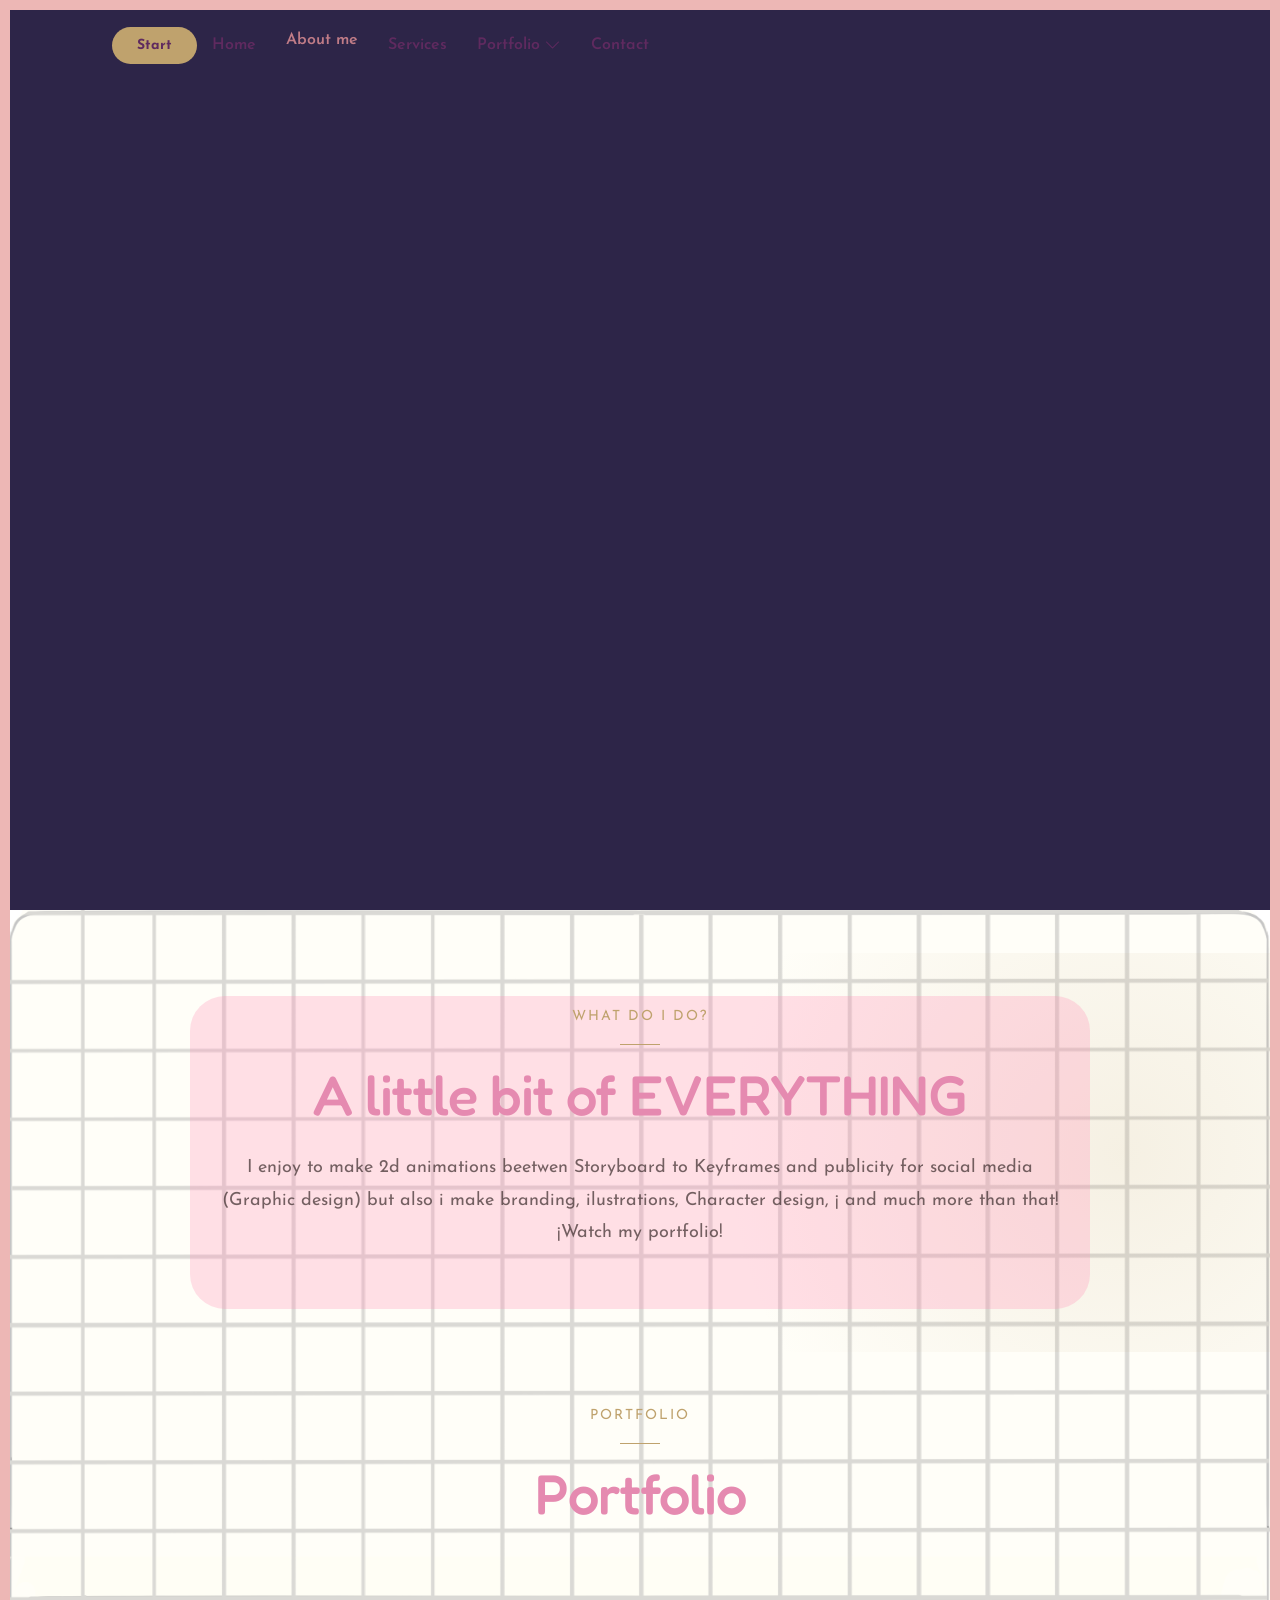
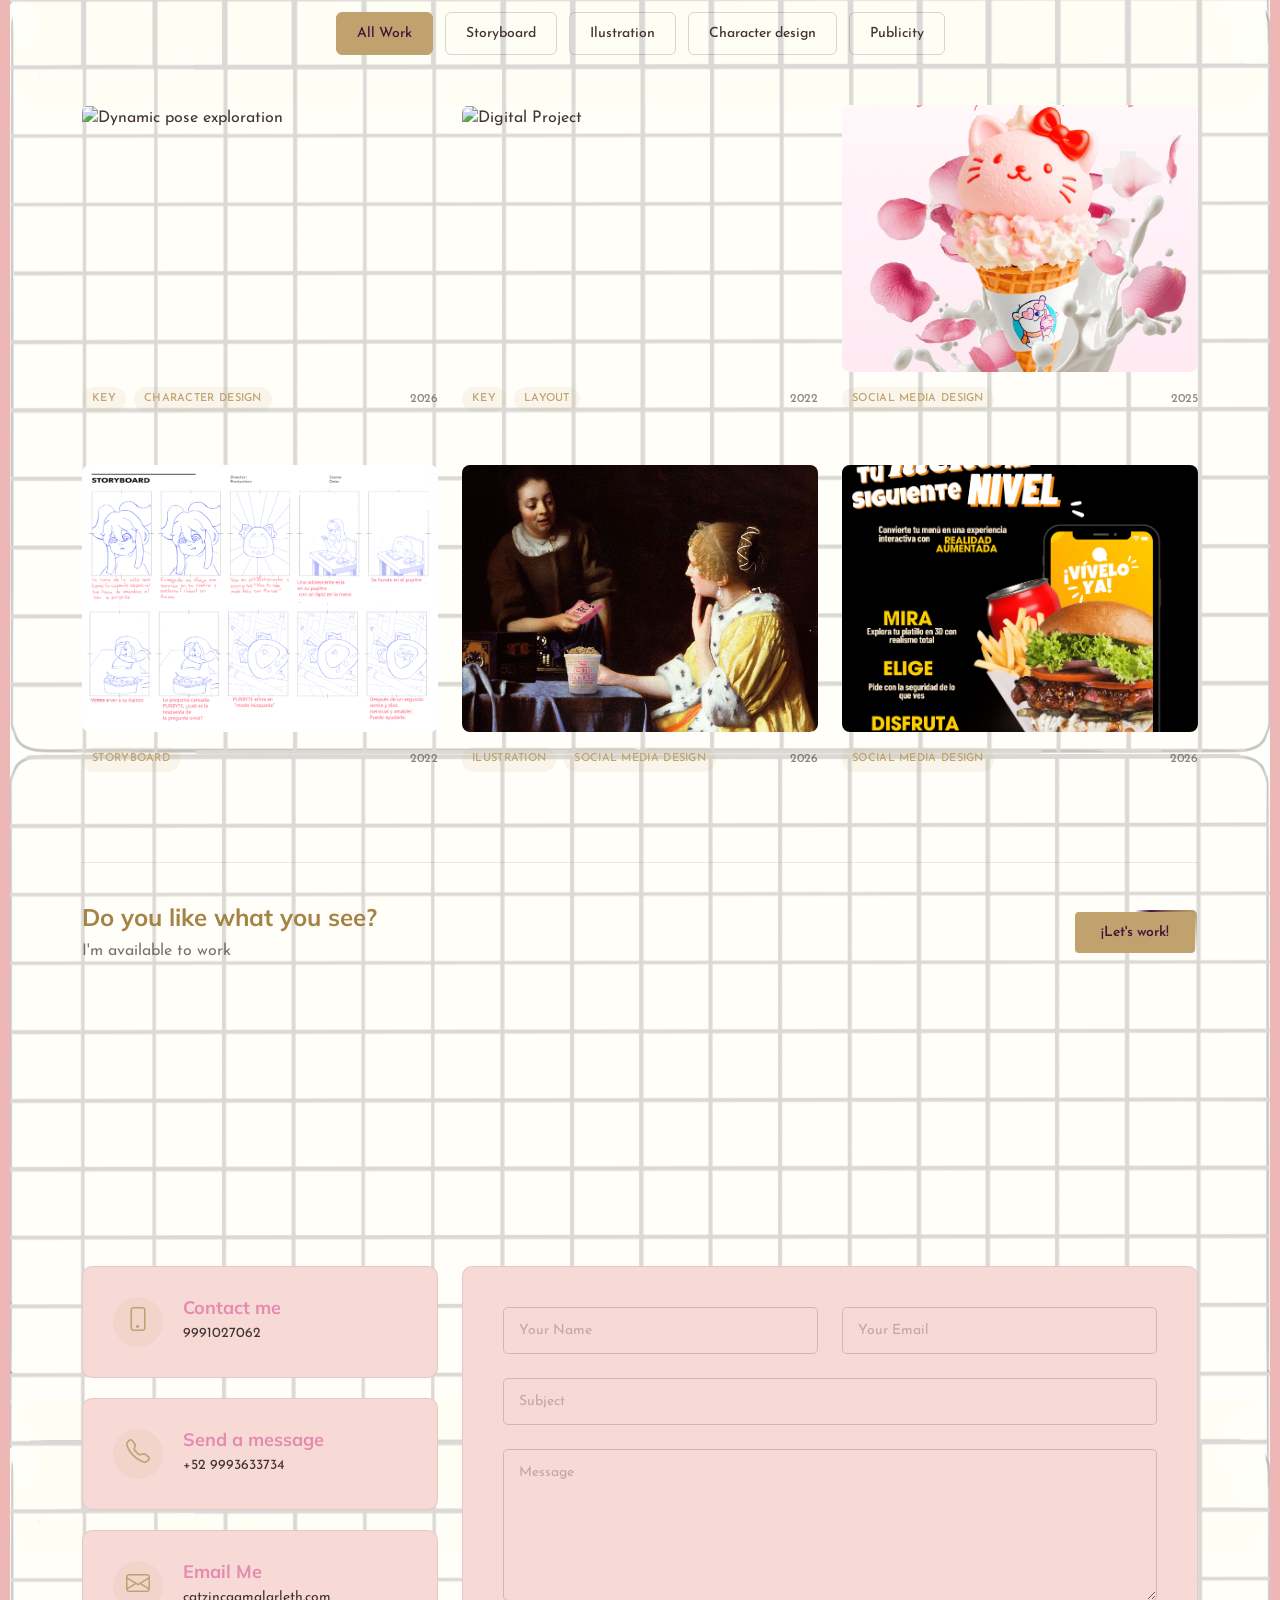
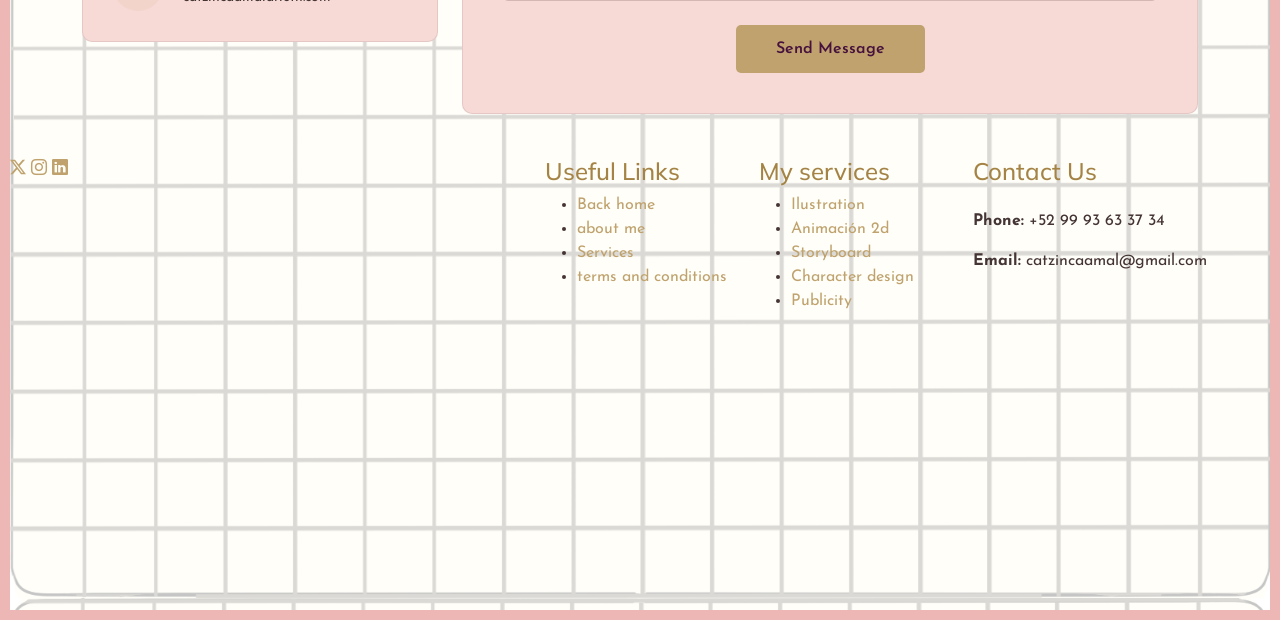
==== commit c824a881: "Definitive" ====
--- a/index.html
+++ b/index.html
@@ -100,8 +100,8 @@
 
   <div class="hero-video-container">
     <video autoplay muted playsinline class="hero-video">
-      <source src="assets/vid/Logo_animado_prueba.mp4" type="video/mp4">
-      Tu navegador no soporta videos HTML5.
+      <source src="vid/Logo_animado_prueba.mp4" type="video/mp4">
+      your browser does not support the video tag
     </video>
   </div>
 
@@ -147,13 +147,13 @@
                 <div class="col-lg-4 col-md-6 portfolio-item isotope-item filter-character">
                   <div class="portfolio-card">
                     <div class="portfolio-image-container">
-                      <img src="assets/img/portfolio/characterDesign/Portfolio-1.png" alt="Character design and dynamic poses" class="img-fluid" loading="lazy">
+                      <img src="https://i.pinimg.com/1200x/c7/b4/93/c7b493c4ef63767af134f48d2bfc7c90.jpg" alt="Dynamic pose exploration" class="img-fluid" loading="lazy">
                       <div class="portfolio-overlay">
                         <div class="portfolio-info">
                           <span class="project-category">Character design</span>
                         </div>
                         <div class="portfolio-actions">
-                          <a href="assets/img/portfolio/characterDesign/Portfolio-1.png" class="glightbox portfolio-link">
+                          <a href="https://i.pinimg.com/1200x/c7/b4/93/c7b493c4ef63767af134f48d2bfc7c90.jpg" class="glightbox portfolio-link">
                             <i class="bi bi-plus-lg"></i>
                           </a>
                           <a href="#" class="portfolio-details">
@@ -167,21 +167,22 @@
                         <span class="tag">Key</span>
                         <span class="tag">Character design</span>
                       </div>
-                      <div class="project-year">2022</div>
-                    </div>
-                  </div>
-                </div>
+                      <div class="project-year">2026</div>
+                    </div>
+                  </div>
+                </div>
+
 
                 <div class="col-lg-4 col-md-6 portfolio-item isotope-item filter-ilustracion">
                   <div class="portfolio-card">
                     <div class="portfolio-image-container">
-                      <img src="assets/img/portfolio/Ilustration/portfolio-2.png" alt="Digital Project" class="Concept art amigas" loading="lazy">
+                      <img src="https://i.pinimg.com/1200x/75/f4/f4/75f4f49e132f1f3c48ad3b6b87018eee.jpg" alt="Digital Project" class="Concept art amigas" loading="lazy">
                       <div class="portfolio-overlay">
                         <div class="portfolio-info">
                           <span class="project-category">Ilustration</span>
                         </div>
                         <div class="portfolio-actions">
-                          <a href="assets/img/portfolio/Ilustration/portfolio-2.png" class="glightbox portfolio-link">
+                          <a href="https://i.pinimg.com/1200x/75/f4/f4/75f4f49e132f1f3c48ad3b6b87018eee.jpg" class="glightbox portfolio-link">
                             <i class="bi bi-plus-lg"></i>
                           </a>
                           <a href="#" class="portfolio-details">
@@ -203,14 +204,14 @@
                 <div class="col-lg-4 col-md-6 portfolio-item isotope-item filter-publicity">
                   <div class="portfolio-card">
                     <div class="portfolio-image-container">
-                      <img src="assets/img/portfolio/publicity/Portfolio-3.png" alt="Flyer publicitario para heladería MOchi Cream" class="img-fluid" loading="lazy">
+                      <img src="img/portfolio/publicity/Portfolio-3.png" alt="Flyer publicitario para heladería MOchi Cream" class="img-fluid" loading="lazy">
                       <div class="portfolio-overlay">
                         <div class="portfolio-info">
                           <span class="project-category">Graphic Design</span>
                           <h4>Social media publicity</h4>
                         </div>
                         <div class="portfolio-actions">
-                          <a href="assets/img/portfolio/publicity/Portfolio-3.png" class="glightbox portfolio-link">
+                          <a href="img/portfolio/publicity/Portfolio-3.png" class="glightbox portfolio-link">
                             <i class="bi bi-plus-lg"></i>
                           </a>
                           <a href="#" class="portfolio-details">
@@ -231,13 +232,13 @@
                 <div class="col-lg-4 col-md-6 portfolio-item isotope-item filter-storyboard">
                   <div class="portfolio-card">
                     <div class="portfolio-image-container">
-                      <img src="assets/img/portfolio/Storyboard/Kaizoo/portfolio-4.png" alt="Development Project" class="img-fluid" loading="lazy">
+                      <img src="img/portfolio/Storyboard/Kaizoo/portfolio-4.png" alt="Development Project" class="img-fluid" loading="lazy">
                       <div class="portfolio-overlay">
                         <div class="portfolio-info">
                           <span class="project-category">Storyboard</span>
                         </div>
                         <div class="portfolio-actions">
-                          <a href="assets/img/portfolio/Storyboard/Kaizoo/portfolio-4.png" class="glightbox portfolio-link">
+                          <a href="img/portfolio/Storyboard/Kaizoo/portfolio-4.png" class="glightbox portfolio-link">
                             <i class="bi bi-plus-lg"></i>
                           </a>
                           <a href="#" class="portfolio-details">
@@ -246,10 +247,10 @@
                         </div>
 
                         <div class="d-none">
-                          <a href="assets/img/portfolio/Storyboard/Kaizoo/portfolio-4 (1).png" class="glightbox" data-gallery="storyboard-gallery"></a>
-                          <a href="assets/img/portfolio/Storyboard/Kaizoo/portfolio-4 (2).png" class="glightbox" data-gallery="storyboard-gallery"></a>
-                          <a href="assets/img/portfolio/Storyboard/Kaizoo/portfolio-4(3).png" class="glightbox" data-gallery="storyboard-gallery"></a>
-                          <a href="assets/img/portfolio/Storyboard/Kaizoo/portfolio-4(5).png" class="glightbox" data-gallery="storyboard-gallery"></a>
+                          <a href="img/portfolio/Storyboard/Kaizoo/portfolio-4 (1).png" class="glightbox" data-gallery="storyboard-gallery"></a>
+                          <a href="img/portfolio/Storyboard/Kaizoo/portfolio-4 (2).png" class="glightbox" data-gallery="storyboard-gallery"></a>
+                          <a href="img/portfolio/Storyboard/Kaizoo/portfolio-4(3).png" class="glightbox" data-gallery="storyboard-gallery"></a>
+                          <a href="img/portfolio/Storyboard/Kaizoo/portfolio-4(5).png" class="glightbox" data-gallery="storyboard-gallery"></a>
                         </div>
                       </div>
                     </div>
@@ -265,14 +266,14 @@
                 <div class="col-lg-4 col-md-6 portfolio-item isotope-item filter-publicity">
                   <div class="portfolio-card">
                     <div class="portfolio-image-container">
-                      <img src="assets/img/portfolio/publicity/portfolio-5.jpg" alt="Ilustración publicitaria para Cup noodles" class="img-fluid" loading="lazy">
+                      <img src="img/portfolio/publicity/portfolio-5.jpg" alt="Ilustración publicitaria para Cup noodles" class="img-fluid" loading="lazy">
                       <div class="portfolio-overlay">
                         <div class="portfolio-info">
                           <span class="project-category">Graphic design and Ilustration</span>
                           <h4>Social media publicity</h4>
                         </div>
                         <div class="portfolio-actions">
-                          <a href="assets/img/portfolio/publicity/portfolio-5.jpg" class="glightbox portfolio-link">
+                          <a href="img/portfolio/publicity/portfolio-5.jpg" class="glightbox portfolio-link">
                             <i class="bi bi-plus-lg"></i>
                           </a>
                           <a href="#" class="portfolio-details">
@@ -294,14 +295,14 @@
                 <div class="col-lg-4 col-md-6 portfolio-item isotope-item filter-publicity">
                   <div class="portfolio-card">
                     <div class="portfolio-image-container">
-                      <img src="assets/img/portfolio/publicity/Portfolio-6.png" alt="Publicidad para Sappori Menu" class="img-fluid" loading="lazy">
+                      <img src="img/portfolio/publicity/Portfolio-6.png" alt="Publicidad para Sappori Menu" class="img-fluid" loading="lazy">
                       <div class="portfolio-overlay">
                         <div class="portfolio-info">
                           <span class="project-category">Graphic design</span>
                           <h4>Publicity</h4>
                         </div>
                         <div class="portfolio-actions">
-                          <a href="assets/img/portfolio/publicity/Portfolio-6.png" class="glightbox portfolio-link">
+                          <a href="img/portfolio/publicity/Portfolio-6.png" class="glightbox portfolio-link">
                             <i class="bi bi-plus-lg"></i>
                           </a>
                           <a href="#" class="portfolio-details">
--- a/assets/css/main.css
+++ b/assets/css/main.css
@@ -66,14 +66,14 @@
   background-color: #000000;
 }
 .puntosfondo {
-  background-image: url('img/Background/Hojalibreta.png');
+  background-image: url('../../img/Background/Hojalibreta.png');
   background-position: auto;                    
   background-repeat: repeat;                   /* la imagen se repetirá */
   background-size: contain;                         
   height: 2900px;                                  /* ¡Indispensable para que se vea el fondo! */
 }
 .puntosfondo2 {
-  background-image: url('img/Background/Hojalibreta.png');
+  background-image: url('../../img/Background/Hojalibreta.png');
   background-position: auto;                    
   background-repeat: repeat;                   /* la imagen se repetirá */
   background-size: contain;                         
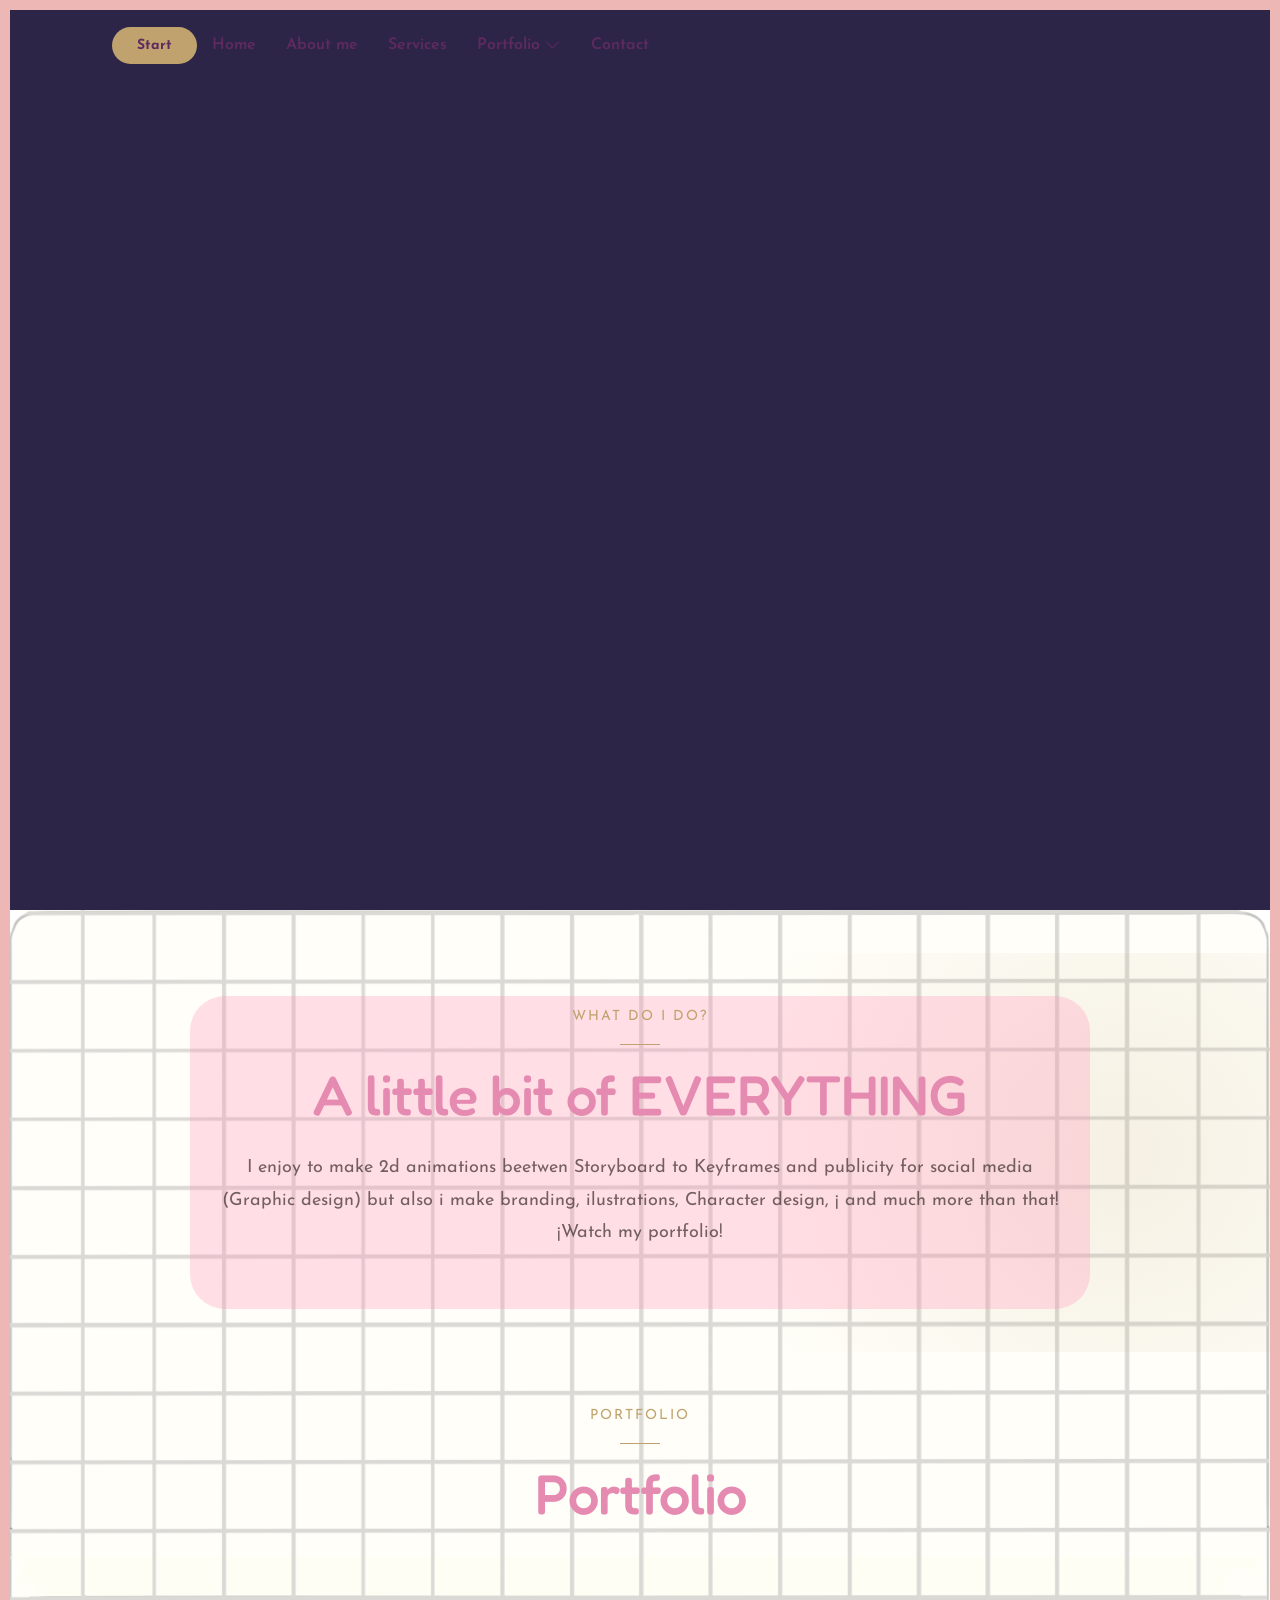
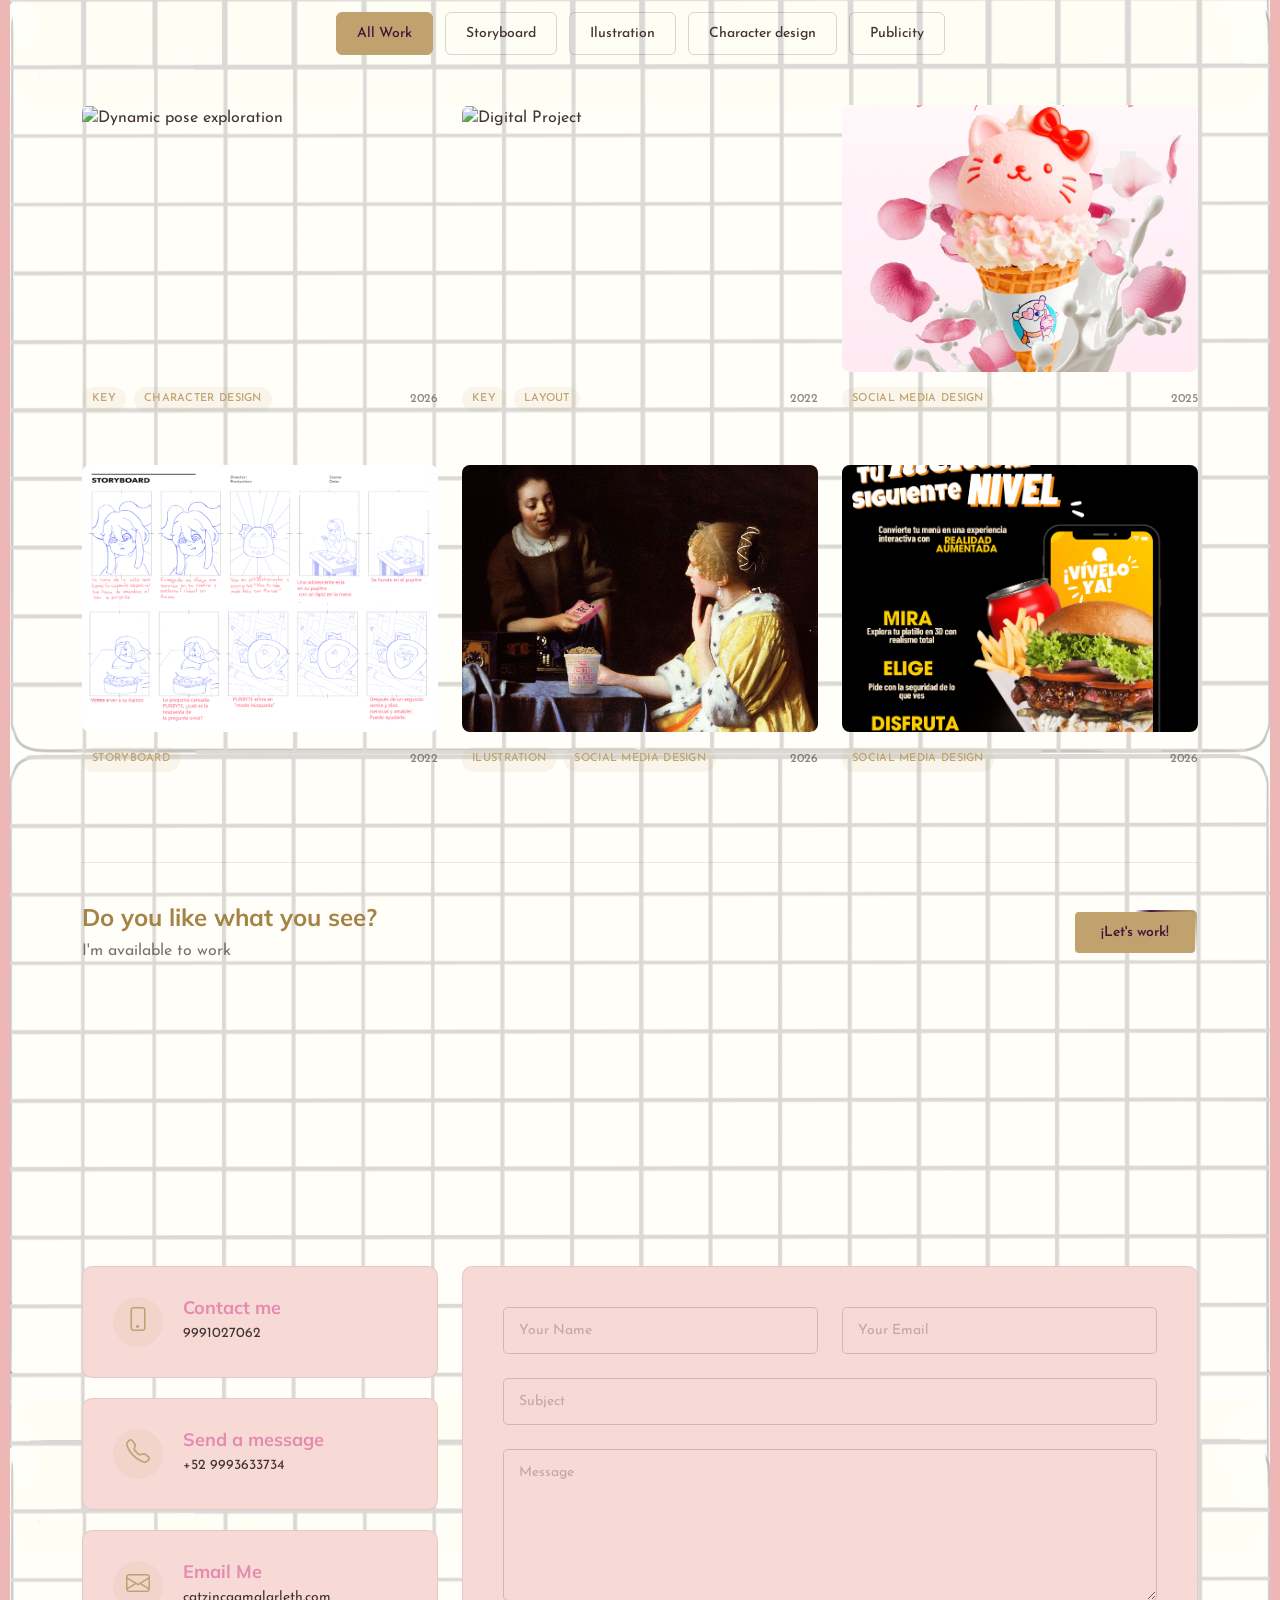
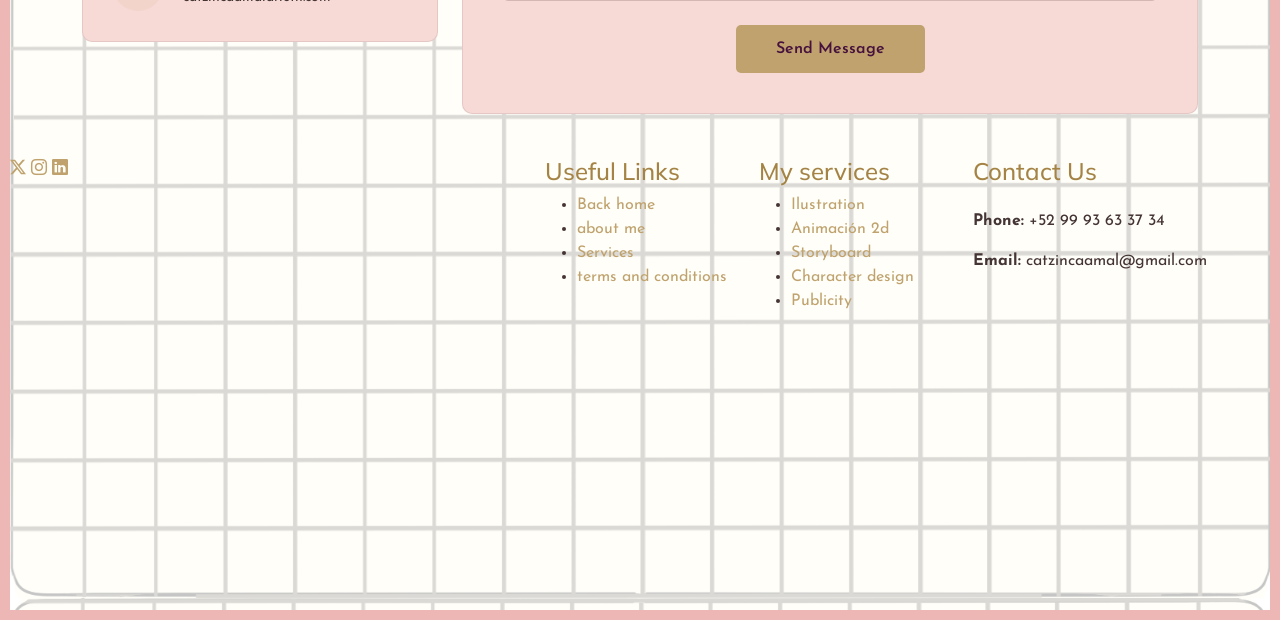
==== commit badd0042: "Add files via upload" ====
--- a/index.html
+++ b/index.html
@@ -4,7 +4,7 @@
 <head>
   <meta charset="utf-8">
   <meta content="width=device-width, initial-scale=1.0" name="viewport">
-  <title>Index- Arleth Catzín Portfolio</title>
+  <title>Arleth Catzín Portfolio</title>
   <meta name="description" content="">
   <meta name="keywords" content="">
 
